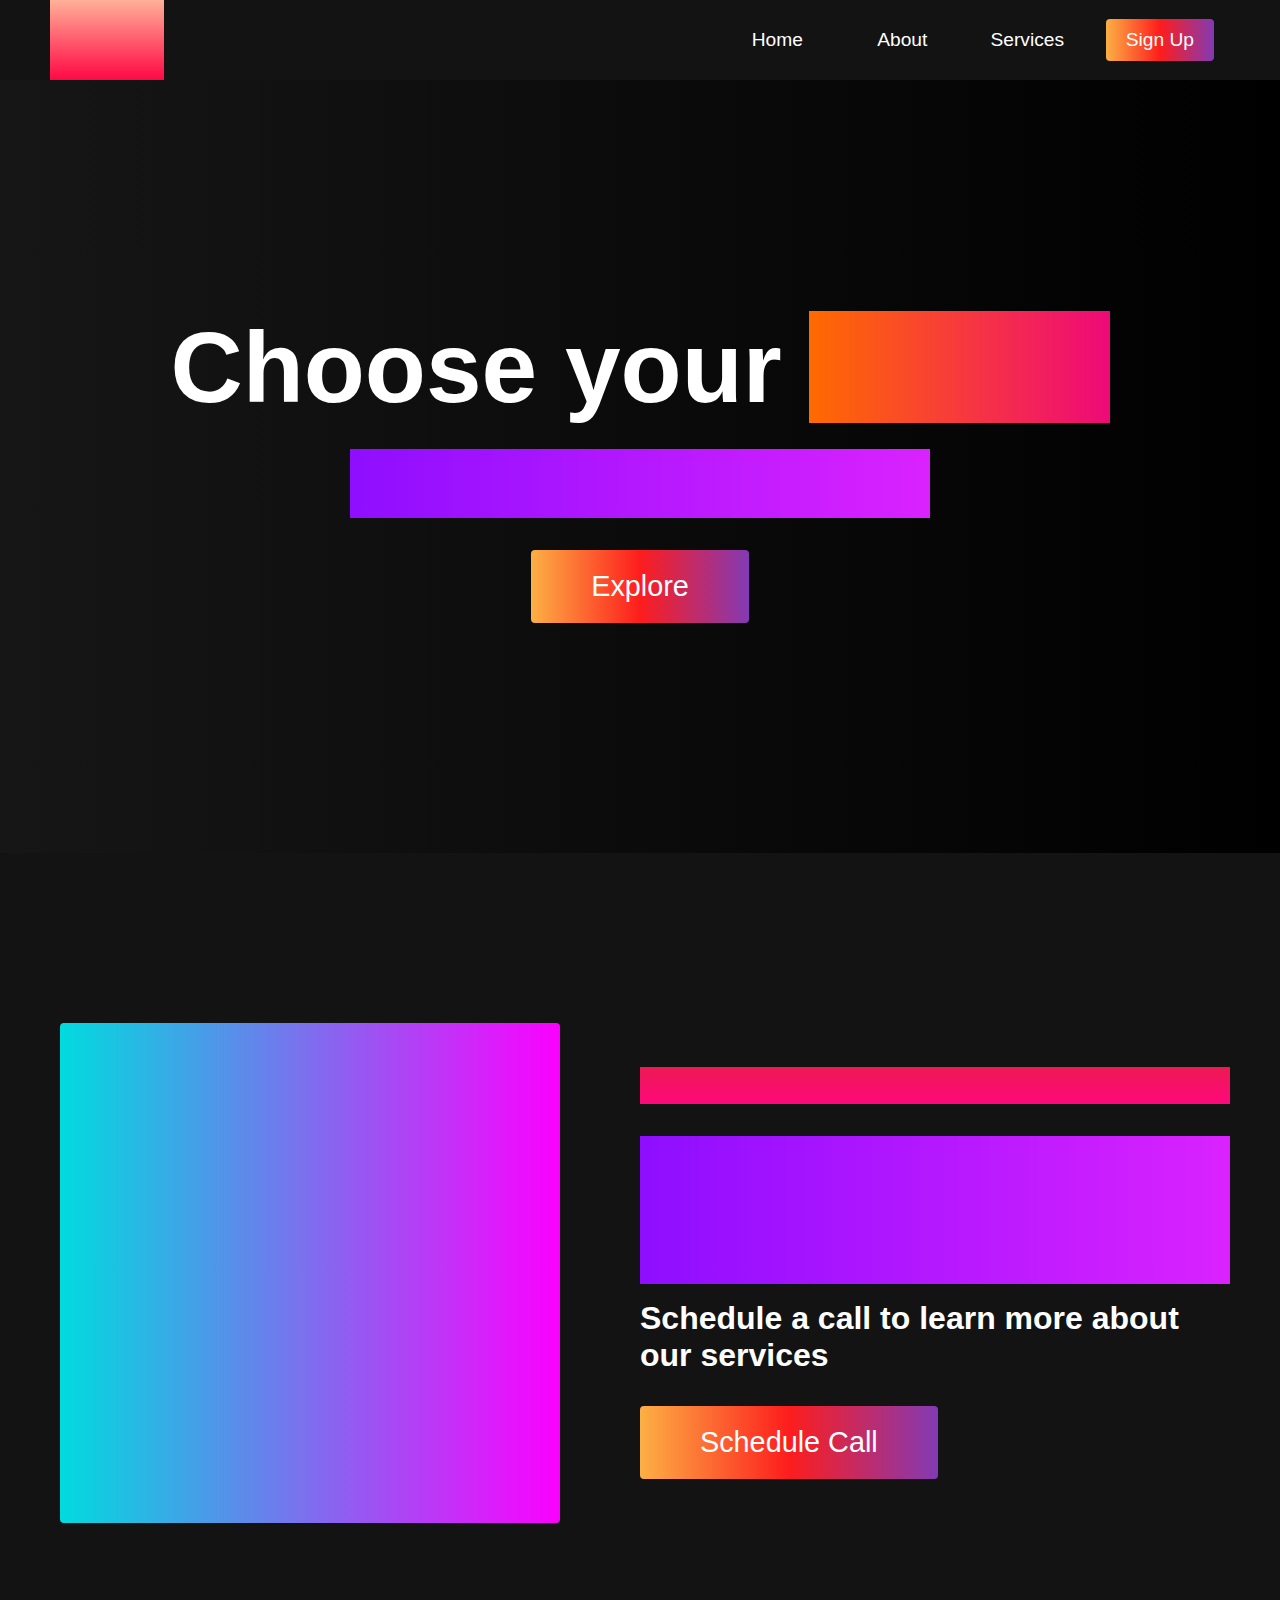
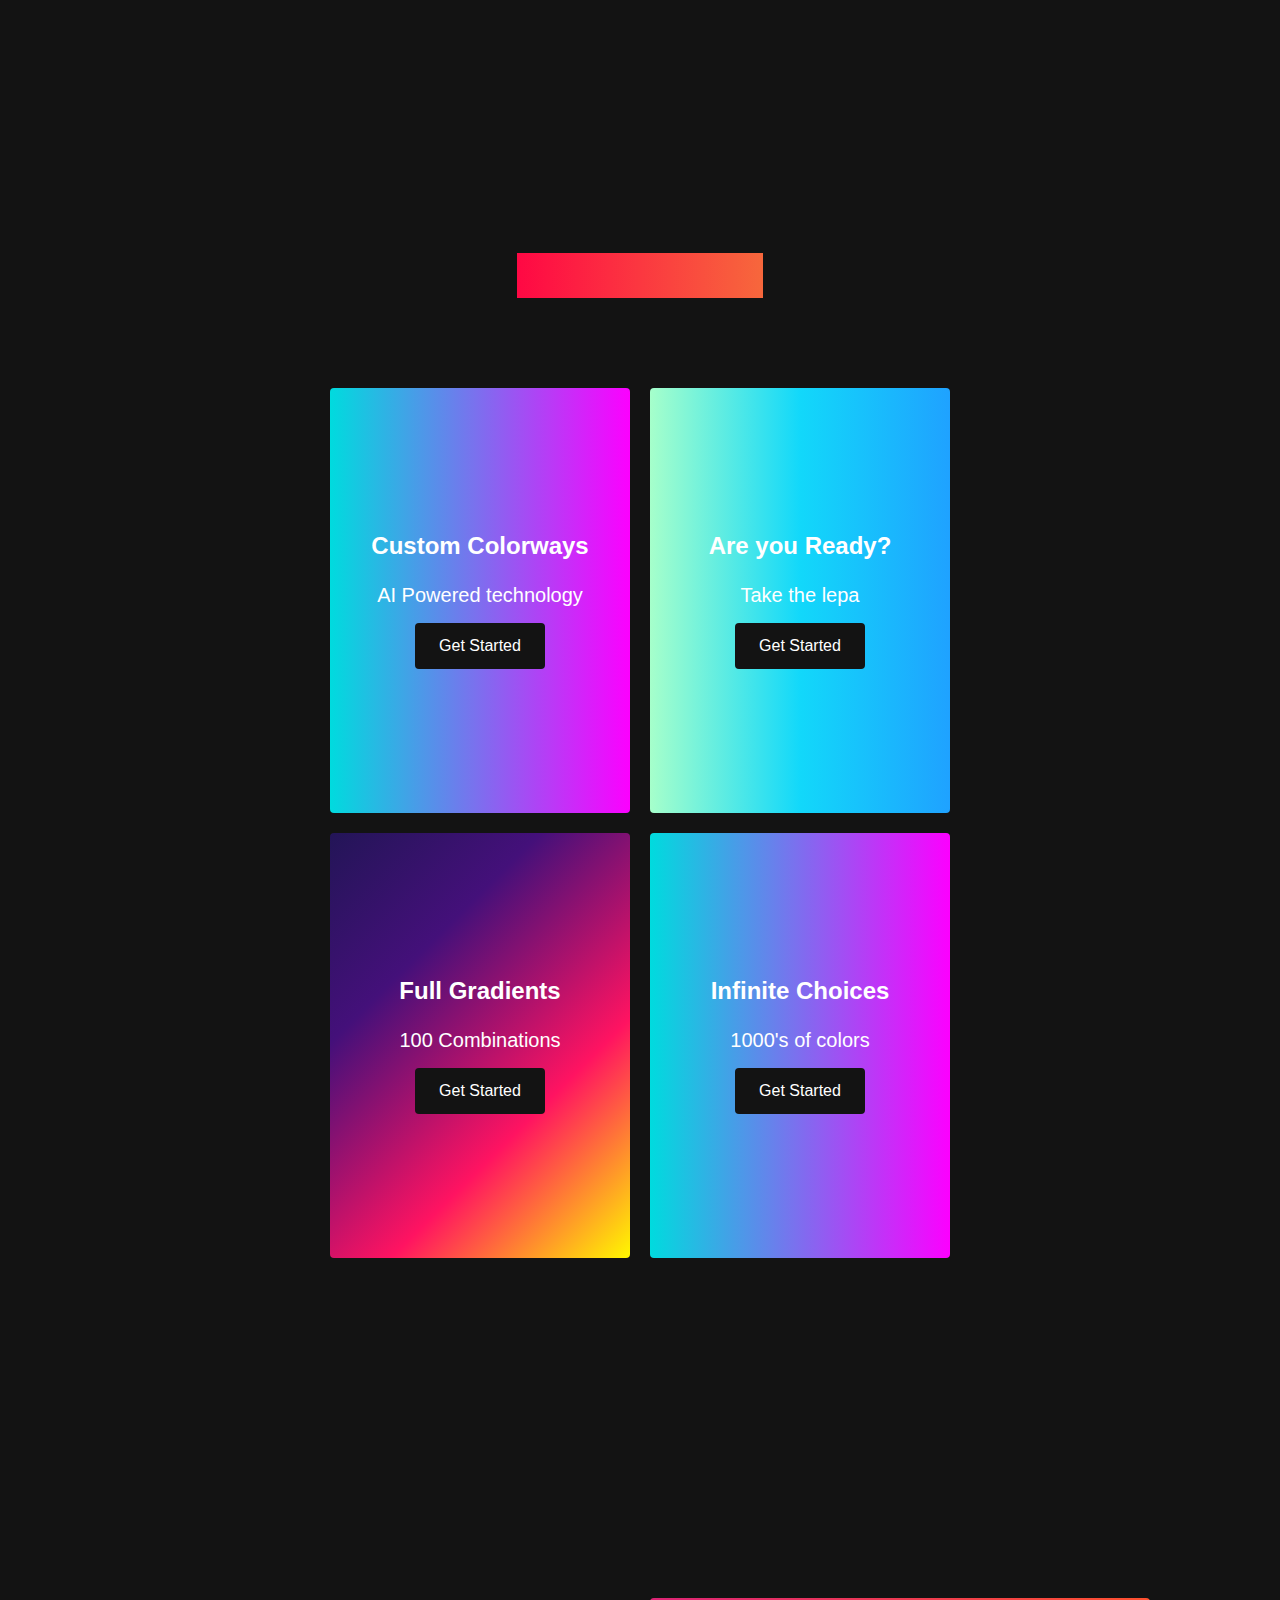
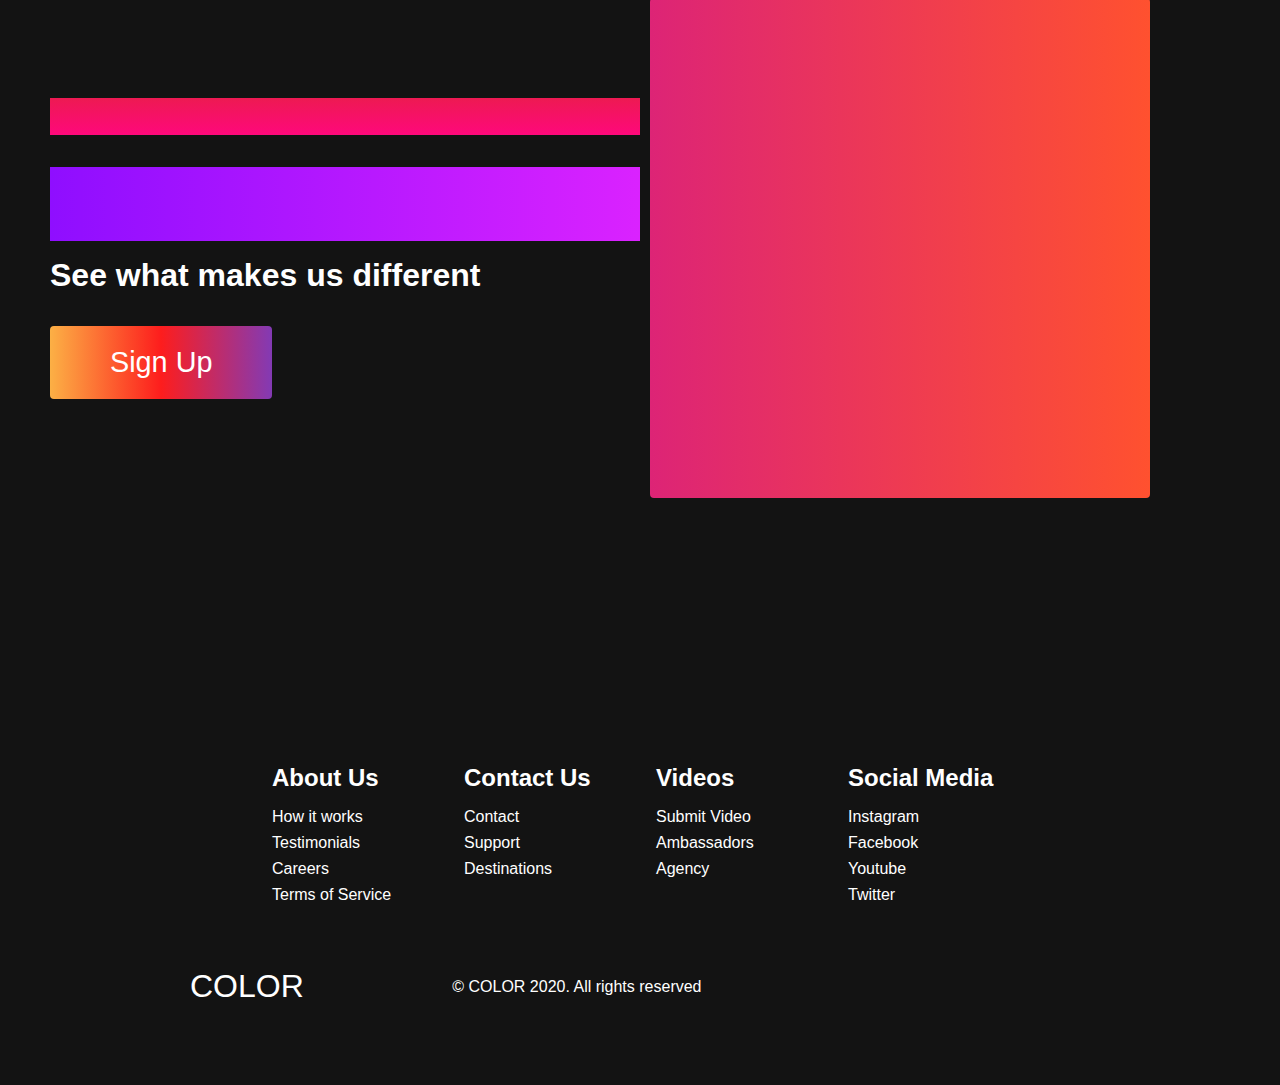
==== website/template/index.html @ e83882b0 "merged templates folder" ====
<!DOCTYPE html>
<html lang="en">
  <head>
    <meta charset="UTF-8" />
    <meta name="viewport" content="width=device-width, initial-scale=1.0" />
    <title>Scroll Website</title>
    <link rel="stylesheet" href="styles.css" />
    <link
      rel="stylesheet"
      href="https://use.fontawesome.com/releases/v5.14.0/css/all.css"
      integrity="sha384-HzLeBuhoNPvSl5KYnjx0BT+WB0QEEqLprO+NBkkk5gbc67FTaL7XIGa2w1L0Xbgc"
      crossorigin="anonymous"
    />
  </head>
  <body>
    <!-- Navbar Section -->
    <nav class="navbar">
      <div class="navbar__container">
        <a href="#home" id="navbar__logo">COLOR</a>
        <div class="navbar__toggle" id="mobile-menu">
          <span class="bar"></span> <span class="bar"></span>
          <span class="bar"></span>
        </div>
        <ul class="navbar__menu">
          <li class="navbar__item">
            <a href="#home" class="navbar__links" id="home-page">Home</a>
          </li>
          <li class="navbar__item">
            <a href="#about" class="navbar__links" id="about-page">About</a>
          </li>
          <li class="navbar__item">
            <a href="#services" class="navbar__links" id="services-page"
              >Services</a
            >
          </li>
          <li class="navbar__btn">
            <a href="#sign-up" class="button" id="signup">Sign Up</a>
          </li>
        </ul>
      </div>
    </nav>

    <!-- Hero Section -->
    <div class="hero" id="home">
      <div class="hero__container">
        <h1 class="hero__heading">Choose your <span>colors</span></h1>
        <p class="hero__description">Unlimited Possibilities</p>
        <button class="main__btn"><a href="#">Explore</a></button>
      </div>
    </div>

    <!-- About Section -->
    <div class="main" id="about">
      <div class="main__container">
        <div class="main__img--container">
          <div class="main__img--card"><i class="fas fa-layer-group"></i></div>
        </div>
        <div class="main__content">
          <h1>What do we do?</h1>
          <h2>We help businesses scale</h2>
          <p>Schedule a call to learn more about our services</p>
          <button class="main__btn"><a href="#">Schedule Call</a></button>
        </div>
      </div>
    </div>

    <!-- Services Section -->
    <div class="services" id="services">
      <h1>Our Services</h1>
      <div class="services__wrapper">
        <div class="services__card">
          <h2>Custom Colorways</h2>
          <p>AI Powered technology</p>
          <div class="services__btn"><button>Get Started</button></div>
        </div>
        <div class="services__card">
          <h2>Are you Ready?</h2>
          <p>Take the lepa</p>
          <div class="services__btn"><button>Get Started</button></div>
        </div>
        <div class="services__card">
          <h2>Full Gradients</h2>
          <p>100 Combinations</p>
          <div class="services__btn"><button>Get Started</button></div>
        </div>
        <div class="services__card">
          <h2>Infinite Choices</h2>
          <p>1000's of colors</p>
          <div class="services__btn"><button>Get Started</button></div>
        </div>
      </div>
    </div>

    <!-- Features Section -->
    <div class="main" id="sign-up">
      <div class="main__container">
        <div class="main__content">
          <h1>Join Our Team</h1>
          <h2>Sign Up Today</h2>
          <p>See what makes us different</p>
          <button class="main__btn"><a href="#">Sign Up</a></button>
        </div>
        <div class="main__img--container">
          <div class="main__img--card" id="card-2">
            <i class="fas fa-users"></i>
          </div>
        </div>
      </div>
    </div>

    <!-- Footer Section -->
    <div class="footer__container">
      <div class="footer__links">
        <div class="footer__link--wrapper">
          <div class="footer__link--items">
            <h2>About Us</h2>
            <a href="/sign__up">How it works</a> <a href="/">Testimonials</a>
            <a href="/">Careers</a> <a href="/">Terms of Service</a>
          </div>
          <div class="footer__link--items">
            <h2>Contact Us</h2>
            <a href="/">Contact</a> <a href="/">Support</a>
            <a href="/">Destinations</a>
          </div>
        </div>
        <div class="footer__link--wrapper">
          <div class="footer__link--items">
            <h2>Videos</h2>
            <a href="/">Submit Video</a> <a href="/">Ambassadors</a>
            <a href="/">Agency</a>
          </div>
          <div class="footer__link--items">
            <h2>Social Media</h2>
            <a href="/">Instagram</a> <a href="/">Facebook</a>
            <a href="/">Youtube</a> <a href="/">Twitter</a>
          </div>
        </div>
      </div>
      <section class="social__media">
        <div class="social__media--wrap">
          <div class="footer__logo">
            <a href="/" id="footer__logo">COLOR</a>
          </div>
          <p class="website__rights">© COLOR 2020. All rights reserved</p>
          <div class="social__icons">
            <a href="/" class="social__icon--link" target="_blank"
              ><i class="fab fa-facebook"></i
            ></a>
            <a href="/" class="social__icon--link"
              ><i class="fab fa-instagram"></i
            ></a>
            <a href="/" class="social__icon--link"
              ><i class="fab fa-youtube"></i
            ></a>
            <a href="/" class="social__icon--link"
              ><i class="fab fa-linkedin"></i
            ></a>
            <a href="/" class="social__icon--link"
              ><i class="fab fa-twitter"></i
            ></a>
          </div>
        </div>
      </section>
    </div>

    <script src="app.js"></script>
  </body>
</html>
---- website/template/styles.css ----
* {
    box-sizing: border-box;
    margin: 0;
    padding: 0;
    font-family: 'Kumbh Sans', sans-serif;
    scroll-behavior: smooth;
  }
  
  .navbar {
    background: #131313;
    height: 80px;
    display: flex;
    justify-content: center;
    align-items: center;
    font-size: 1.2rem;
    position: sticky;
    top: 0;
    z-index: 999;
  }
  
  .navbar__container {
    display: flex;
    justify-content: space-between;
    height: 80px;
    z-index: 1;
    width: 100%;
    max-width: 1300px;
    margin: 0 auto;
    padding: 0 50px;
  }
  
  #navbar__logo {
    background-color: #ff8177;
    background-image: linear-gradient(to top, #ff0844 0%, #ffb199 100%);
    background-size: 100%;
    /* -webkit-background-clip: text;
    -moz-background-clip: text; */
    -webkit-text-fill-color: transparent;
    -moz-text-fill-color: transparent;
    display: flex;
    align-items: center;
    cursor: pointer;
    text-decoration: none;
    font-size: 2rem;
  }
  
  .navbar__menu {
    display: flex;
    align-items: center;
    list-style: none;
  }
  
  .navbar__item {
    height: 80px;
  }
  
  .navbar__links {
    color: #fff;
    display: flex;
    align-items: center;
    justify-content: center;
    width: 125px;
    text-decoration: none;
    height: 100%;
    transition: all 0.3s ease;
  }
  
  .navbar__btn {
    display: flex;
    justify-content: center;
    align-items: center;
    padding: 0 1rem;
    width: 100%;
  }
  
  .button {
    display: flex;
    justify-content: center;
    align-items: center;
    text-decoration: none;
    padding: 10px 20px;
    height: 100%;
    width: 100%;
    border: none;
    outline: none;
    border-radius: 4px;
    background: #833ab4;
    background: -webkit-linear-gradient(to right, #fcb045, #fd1d1d, #833ab4);
    background: linear-gradient(to right, #fcb045, #fd1d1d, #833ab4);
    color: #fff;
    transition: all 0.3s ease;
  }
  
  .navbar__links:hover {
    color: #9518fc;
    transition: all 0.3s ease;
  }
  
  @media screen and (max-width: 960px) {
    .navbar__container {
      display: flex;
      justify-content: space-between;
      height: 80px;
      z-index: 1;
      width: 100%;
      max-width: 1300px;
      padding: 0;
    }
  
    .navbar__menu {
      display: grid;
      grid-template-columns: auto;
      margin: 0;
      width: 100%;
      position: absolute;
      top: -1000px;
      opacity: 1;
      transition: all 0.5s ease;
      z-index: -1;
    }
  
    .navbar__menu.active {
      background: #131313;
      top: 100%;
      opacity: 1;
      transition: all 0.5s ease;
      z-index: 99;
      height: 60vh;
      font-size: 1.6rem;
    }
  
    #navbar__logo {
      padding-left: 25px;
    }
  
    .navbar__toggle .bar {
      width: 25px;
      height: 3px;
      margin: 5px auto;
      transition: all 0.3s ease-in-out;
      background: #fff;
    }
  
    .navbar__item {
      width: 100%;
    }
  
    .navbar__links {
      text-align: center;
      padding: 2rem;
      width: 100%;
      display: table;
    }
  
    .navbar__btn {
      padding-bottom: 2rem;
    }
  
    .button {
      display: flex;
      justify-content: center;
      align-items: center;
      width: 80%;
      height: 80px;
      margin: 0;
    }
  
    #mobile-menu {
      position: absolute;
      top: 20%;
      right: 5%;
      transform: translate(5%, 20%);
    }
  
    .navbar__toggle .bar {
      display: block;
      cursor: pointer;
    }
  
    #mobile-menu.is-active .bar:nth-child(2) {
      opacity: 0;
    }
  
    #mobile-menu.is-active .bar:nth-child(1) {
      transform: translateY(8px) rotate(45deg);
    }
  
    #mobile-menu.is-active .bar:nth-child(3) {
      transform: translateY(-8px) rotate(-45deg);
    }
  }
  
  /* Hero Section */
  .hero {
    background: #000000;
    background: linear-gradient(to right, #161616, #000000);
    padding: 200px 0;
  }
  
  .hero__container {
    display: flex;
    flex-direction: column;
    justify-content: center;
    align-items: center;
    max-width: 1200px;
    margin: 0 auto;
    height: 90%;
    text-align: center;
    padding: 30px;
  }
  
  .hero__heading {
    font-size: 100px;
    margin-bottom: 24px;
    color: #fff;
  }
  
  .hero__heading span {
    background: #ee0979; /* fallback for old browsers */
    background: -webkit-linear-gradient(
      to right,
      #ff6a00,
      #ee0979
    ); /* Chrome 10-25, Safari 5.1-6 */
    background: linear-gradient(
      to right,
      #ff6a00,
      #ee0979
    ); /* W3C, IE 10+/ Edge, Firefox 16+, Chrome 26+, Opera 12+, Safari 7+ */
    background-size: 100%;
    /* -webkit-background-clip: text;
    -moz-background-clip: text; */
    -webkit-text-fill-color: transparent;
    -mo-text-fill-color: transparent;
  }
  
  .hero__description {
    font-size: 60px;
    background: #da22ff; /* fallback for old browsers */
    background: -webkit-linear-gradient(
      to right,
      #9114ff,
      #da22ff
    ); /* Chrome 10-25, Safari 5.1-6 */
    background: linear-gradient(
      to right,
      #8f0eff,
      #da22ff
    ); /* W3C, IE 10+/ Edge, Firefox 16+, Chrome 26+, Opera 12+, Safari 7+ */
    background-size: 100%;
    /* -webkit-background-clip: text;
    -moz-background-clip: text; */
    -webkit-text-fill-color: transparent;
    -moz-text-fill-color: transparent;
  }
  
  .highlight {
    border-bottom: 4px solid rgb(132, 0, 255);
  }
  
  @media screen and (max-width: 768px) {
    .hero__heading {
      font-size: 60px;
    }
  
    .hero__description {
      font-size: 40px;
    }
  }
  
  /* About Section */
  .main {
    background-color: #131313;
    padding: 10rem 0;
  }
  
  .main__container {
    display: grid;
    grid-template-columns: 1fr 1fr;
    align-items: center;
    justify-content: center;
    margin: 0 auto;
    height: 90%;
    z-index: 1;
    width: 100%;
    max-width: 1300px;
    padding: 0 50px;
  }
  
  .main__content {
    color: #fff;
    width: 100%;
  }
  
  .main__content h1 {
    font-size: 2rem;
    background-color: #fe3b6f;
    background-image: linear-gradient(to top, #ff087b 0%, #ed1a52 100%);
    background-size: 100%;
    /* -webkit-background-clip: text;
    -moz-background-clip: text; */
    -webkit-text-fill-color: transparent;
    -moz-text-fill-color: transparent;
    text-transform: uppercase;
    margin-bottom: 32px;
  }
  
  .main__content h2 {
    font-size: 4rem;
    background: #ff8177; /* fallback for old browsers */
    background: -webkit-linear-gradient(
      to right,
      #9114ff,
      #da22ff
    ); /* Chrome 10-25, Safari 5.1-6 */
    background: linear-gradient(
      to right,
      #8f0eff,
      #da22ff
    ); /* W3C, IE 10+/ Edge, Firefox 16+, Chrome 26+, Opera 12+, Safari 7+ */
    background-size: 100%;
    /* -webkit-background-clip: text;
    -moz-background-clip: text; */
    -webkit-text-fill-color: transparent;
    -moz-text-fill-color: transparent;
  }
  
  .main__content p {
    margin-top: 1rem;
    font-size: 2rem;
    font-weight: 700;
  }
  
  .main__btn {
    font-size: 1.8rem;
    background: #833ab4;
    background: -webkit-linear-gradient(to right, #fcb045, #fd1d1d, #833ab4);
    background: linear-gradient(to right, #fcb045, #fd1d1d, #833ab4);
    padding: 20px 60px;
    border: none;
    border-radius: 4px;
    margin-top: 2rem;
    cursor: pointer;
    position: relative;
    transition: all 0.35s;
    outline: none;
  }
  
  .main__btn a {
    position: relative;
    z-index: 2;
    color: #fff;
    text-decoration: none;
  }
  
  .main__btn:after {
    position: absolute;
    content: '';
    top: 0;
    left: 0;
    width: 0;
    height: 100%;
    background: #ff1ead;
    transition: all 0.35s;
    border-radius: 4px;
  }
  
  .main__btn:hover {
    color: #fff;
  }
  
  .main__btn:hover:after {
    width: 100%;
  }
  
  .main__img--container {
    text-align: center;
  }
  
  .main__img--card {
    margin: 10px;
    height: 500px;
    width: 500px;
    border-radius: 4px;
    display: flex;
    flex-direction: column;
    justify-content: center;
    color: #fff;
    background-image: linear-gradient(to right, #00dbde 0%, #fc00ff 100%);
  }
  
  .fa-layer-group,
  .fa-users {
    font-size: 14rem;
  }
  
  #card-2 {
    background: #ff512f;
    background: -webkit-linear-gradient(to right, #dd2476, #ff512f);
    background: linear-gradient(to right, #dd2476, #ff512f);
  }
  
  /* Mobile Responsive */
  @media screen and (max-width: 1100px) {
    .main__container {
      display: grid;
      grid-template-columns: 1fr;
      align-items: center;
      justify-content: center;
      width: 100%;
      margin: 0 auto;
      height: 90%;
    }
  
    .main__img--container {
      display: flex;
      justify-content: center;
    }
  
    .main__img--card {
      height: 425px;
      width: 425px;
    }
  
    .main__content {
      text-align: center;
      margin-bottom: 4rem;
    }
  
    .main__content h1 {
      font-size: 2.5rem;
      margin-top: 2rem;
    }
  
    .main__content h2 {
      font-size: 3rem;
    }
  
    .main__content p {
      margin-top: 1rem;
      font-size: 1.5rem;
    }
  }
  
  @media screen and (max-width: 480px) {
    .main__img--card {
      width: 250px;
      height: 250px;
    }
  
    .fa-users,
    .fa-layer-group {
      font-size: 4rem;
    }
  
    .main__content h1 {
      font-size: 2rem;
      margin-top: 3rem;
    }
    .main__content h2 {
      font-size: 2rem;
    }
  
    .main__content p {
      margin-top: 2rem;
    }
  
    .main__btn {
      padding: 12px 36px;
      margin: 2.5rem 0;
    }
  }
  
  /* Services Section */
  .services {
    background: #131313;
    display: flex;
    flex-direction: column;
    justify-content: center;
    align-items: center;
    height: 100%;
    padding: 10rem 0;
  }
  
  .services h1 {
    background-color: #ff8177;
    background-image: linear-gradient(to right, #ff0844 0%, #f7673c 100%);
    background-size: 100%;
    /* -webkit-background-clip: text;
    -moz-background-clip: text; */
    -webkit-text-fill-color: transparent;
    -moz-text-fill-color: transparent;
    margin-bottom: 5rem;
    font-size: 2.5rem;
  }
  
  .services__wrapper {
    display: grid;
    grid-template-columns: 1fr 1fr 1fr 1fr;
    grid-template-rows: 1fr;
  }
  
  .services__card {
    margin: 10px;
    height: 425px;
    width: 300px;
    border-radius: 4px;
    display: flex;
    flex-direction: column;
    justify-content: center;
    color: #fff;
    background-image: linear-gradient(to right, #00dbde 0%, #fc00ff 100%);
    transition: 0.3s ease-in;
  }
  
  .services__card:nth-child(2) {
    background: #1fa2ff; /* fallback for old browsers */
    background: -webkit-linear-gradient(
      to right,
      #a6ffcb,
      #12d8fa,
      #1fa2ff
    ); /* Chrome 10-25, Safari 5.1-6 */
    background: linear-gradient(
      to right,
      #a6ffcb,
      #12d8fa,
      #1fa2ff
    ); /* W3C, IE 10+/ Edge, Firefox 16+, Chrome 26+, Opera 12+, Safari 7+ */
  }
  
  .services__card:nth-child(3) {
    background-image: linear-gradient(
      -225deg,
      #231557 0%,
      #44107a 29%,
      #ff1361 67%,
      #fff800 100%
    );
  }
  
  .services__card h2 {
    text-align: center;
  }
  
  .services__card p {
    text-align: center;
    margin-top: 24px;
    font-size: 20px;
  }
  
  .services__btn {
    display: flex;
    justify-content: center;
    margin-top: 16px;
  }
  
  .services__card button {
    color: #fff;
    padding: 14px 24px;
    border: none;
    outline: none;
    border-radius: 4px;
    background: #131313;
    font-size: 1rem;
  }
  
  .services__card button:hover {
    cursor: pointer;
  }
  
  .services__card:hover {
    transform: scale(1.075);
    transition: 0.3s ease-in;
    cursor: pointer;
  }
  
  @media screen and (max-width: 1300px) {
    .services__wrapper {
      grid-template-columns: 1fr 1fr;
    }
  }
  
  @media screen and (max-width: 768px) {
    .services__wrapper {
      grid-template-columns: 1fr;
    }
  }
  
  /* Footer CSS */
  .footer__container {
    background-color: #131313;
    padding: 5rem 0;
    display: flex;
    flex-direction: column;
    justify-content: center;
    align-items: center;
  }
  
  #footer__logo {
    color: #fff;
    display: flex;
    align-items: center;
    cursor: pointer;
    text-decoration: none;
    font-size: 2rem;
  }
  
  .footer__links {
    width: 100%;
    max-width: 1000px;
    display: flex;
    justify-content: center;
  }
  
  .footer__link--wrapper {
    display: flex;
  }
  
  .footer__link--items {
    display: flex;
    flex-direction: column;
    align-items: flex-start;
    margin: 16px;
    text-align: left;
    width: 160px;
    box-sizing: border-box;
  }
  
  .footer__link--items h2 {
    margin-bottom: 16px;
    color: #fff;
  }
  
  .footer__link--items a {
    color: #fff;
    text-decoration: none;
    margin-bottom: 0.5rem;
    transition: 0.3 ease-out;
  }
  
  .footer__link--items a:hover {
    color: #e9e9e9;
    transition: 0.3 ease-out;
  }
  
  .social__icon--link {
    color: #fff;
    font-size: 24px;
  }
  
  .social__media {
    max-width: 1000px;
    width: 100%;
  }
  
  .social__media--wrap {
    display: flex;
    justify-content: space-between;
    align-items: center;
    width: 90%;
    max-width: 1000px;
    margin: 40px auto 0 auto;
  }
  
  .social__icons {
    display: flex;
    justify-content: space-between;
    align-items: center;
    width: 240px;
  }
  
  .website__rights {
    color: #fff;
  }
  
  @media screen and (max-width: 820px) {
    .footer__links {
      padding-top: 2rem;
    }
  
    #footer__logo {
      margin-bottom: 2rem;
    }
  
    .website__rights {
      margin-bottom: 2rem;
    }
  
    .footer__link--wrapper {
      flex-direction: column;
    }
  
    .social__media--wrap {
      flex-direction: column;
    }
  }
  
  @media screen and (max-width: 480px) {
    .footer__link--items {
      margin: 0;
      padding: 10px;
      width: 100%;
    }
  }
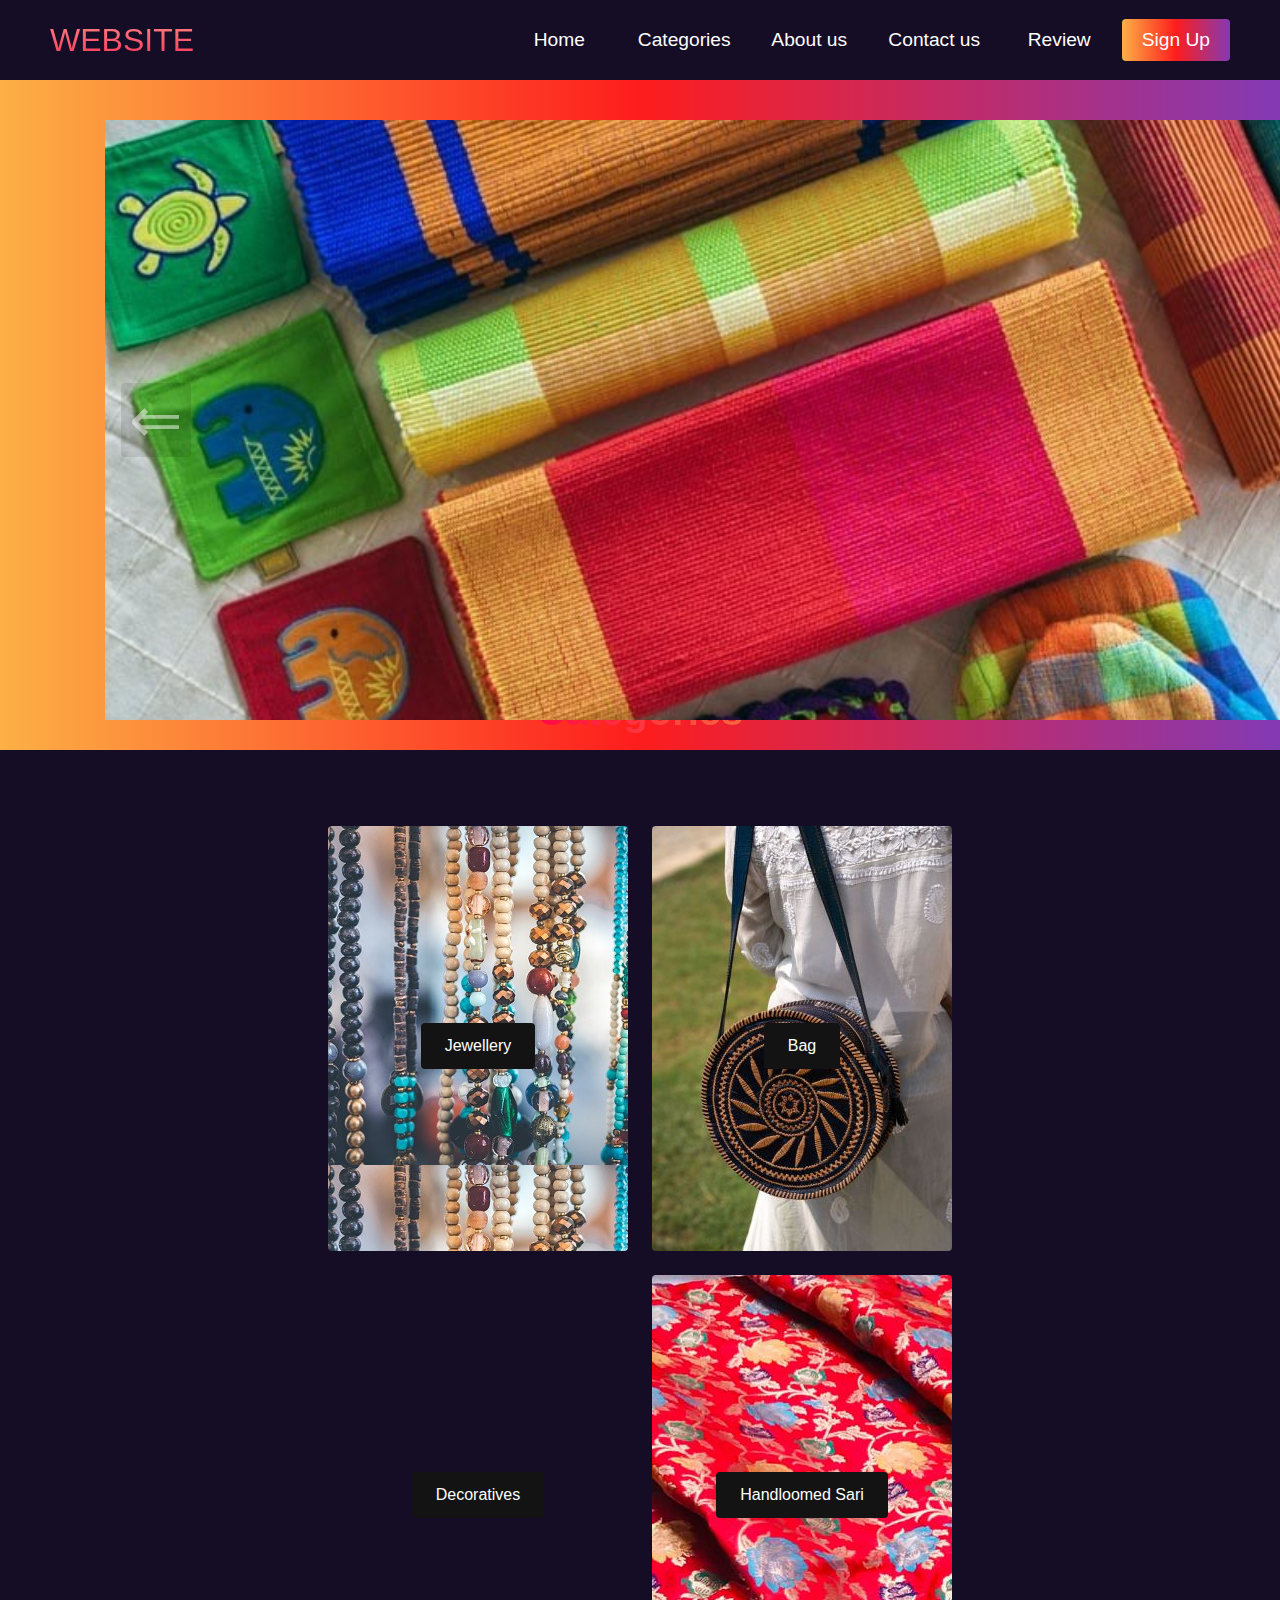
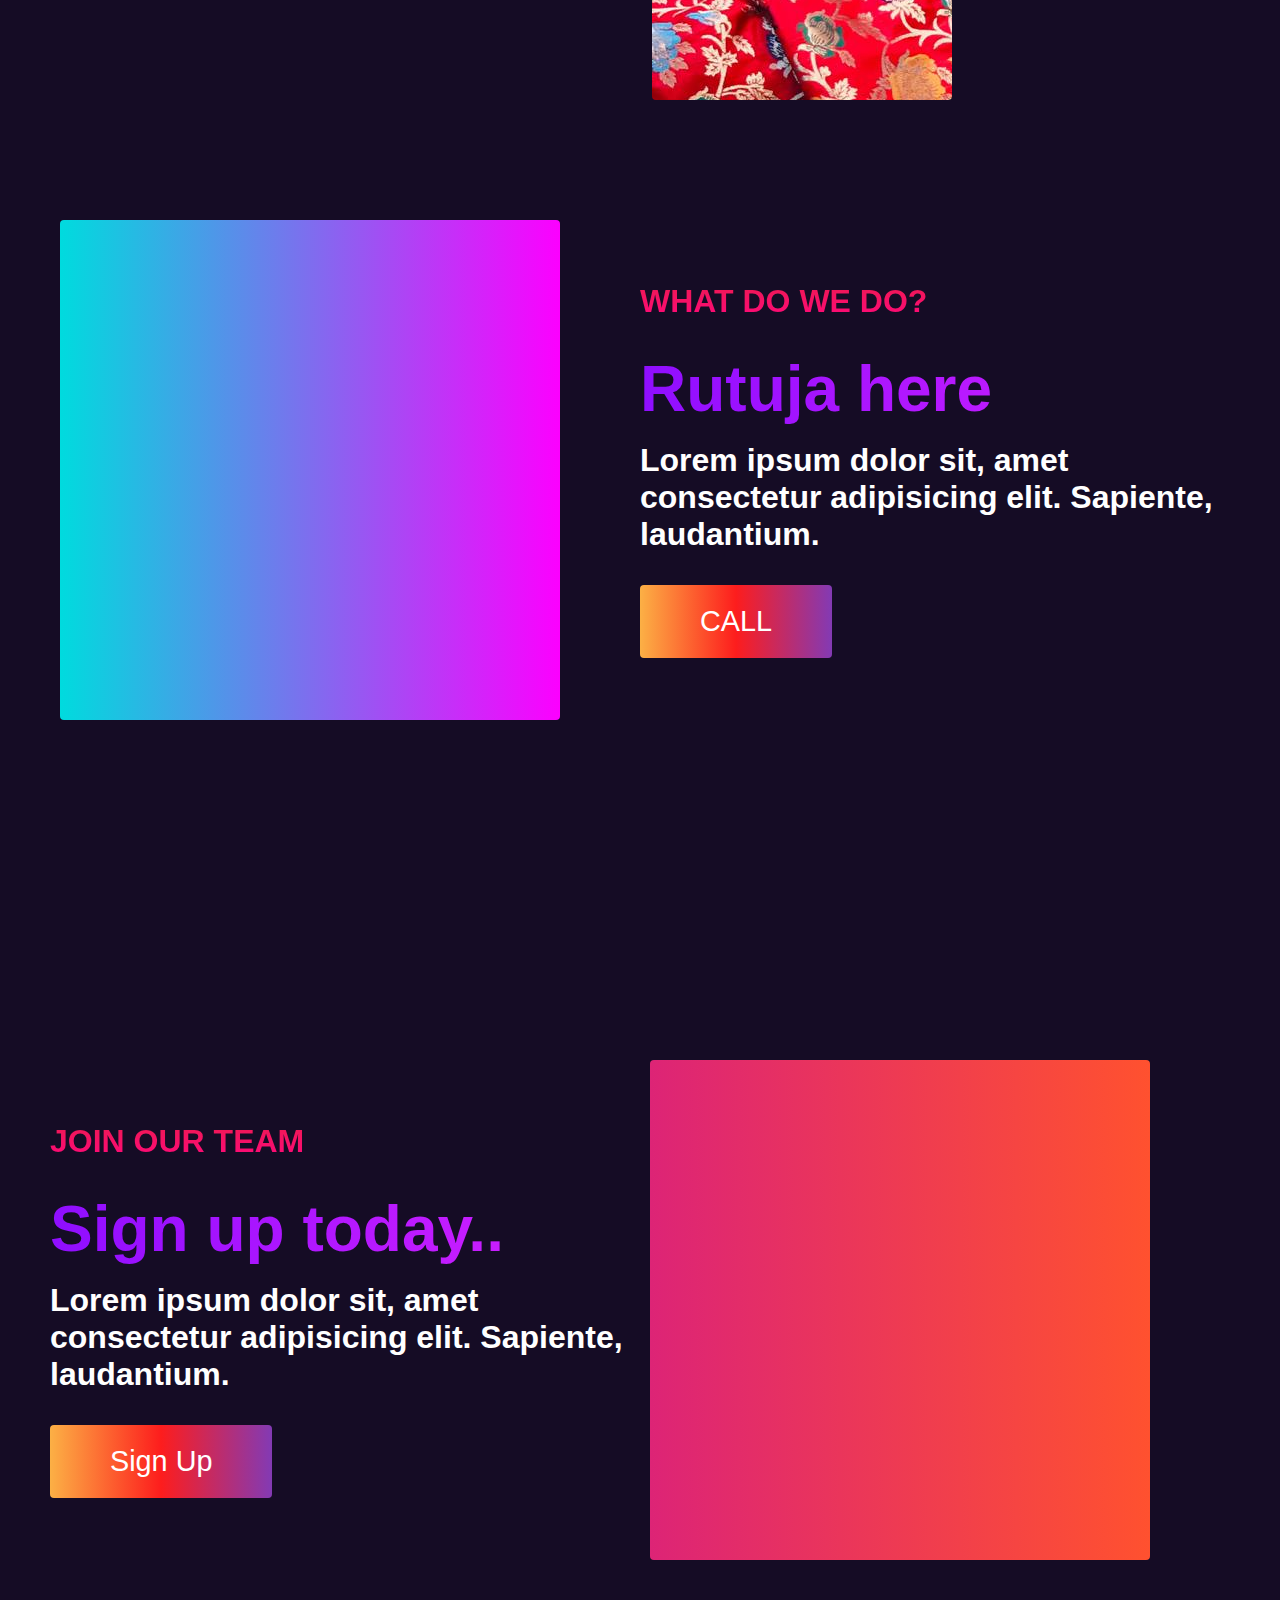
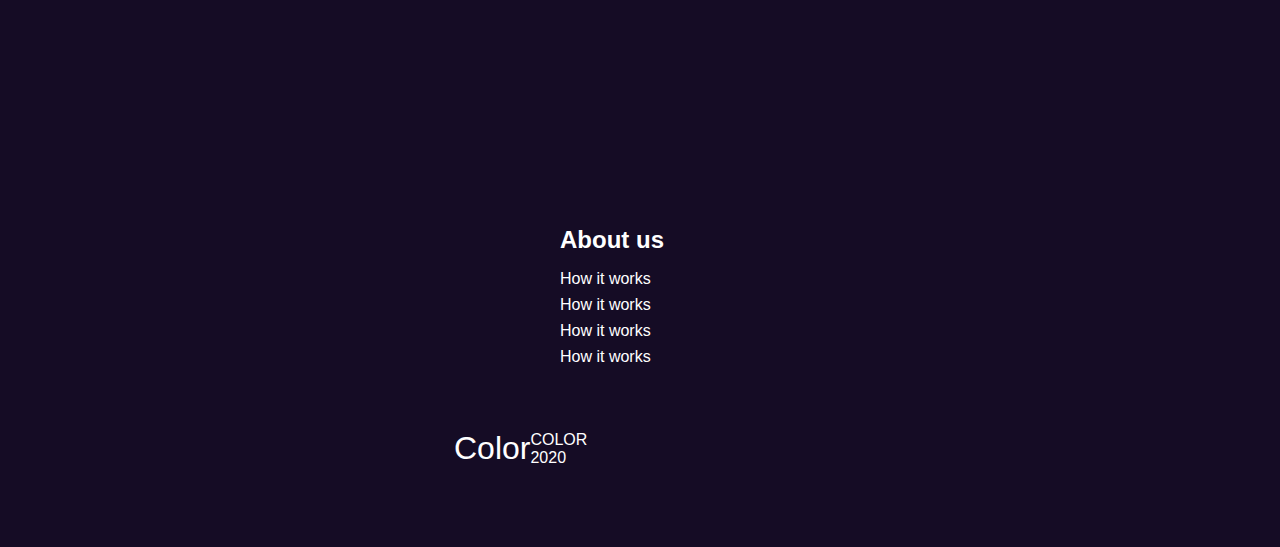
==== commit 5a1ee543: "background" ====
--- a/website/template/index.html
+++ b/website/template/index.html
@@ -1,168 +1,184 @@
 <!DOCTYPE html>
 <html lang="en">
-  <head>
-    <meta charset="UTF-8" />
-    <meta name="viewport" content="width=device-width, initial-scale=1.0" />
+<head>
+    <meta charset="UTF-8">
+    <meta http-equiv="X-UA-Compatible" content="IE=edge">
+    <meta name="viewport" content="width=device-width, initial-scale=1.0">
     <title>Scroll Website</title>
-    <link rel="stylesheet" href="styles.css" />
-    <link
-      rel="stylesheet"
-      href="https://use.fontawesome.com/releases/v5.14.0/css/all.css"
-      integrity="sha384-HzLeBuhoNPvSl5KYnjx0BT+WB0QEEqLprO+NBkkk5gbc67FTaL7XIGa2w1L0Xbgc"
-      crossorigin="anonymous"
-    />
-  </head>
-  <body>
-    <!-- Navbar Section -->
+    <script src="homeimgscript.js" defer></script>
+    <link rel="stylesheet" href="styles.css">
+    <link rel="stylesheet" href="homeimg.css">
+    <link rel="stylesheet" href="https://use.fontawesome.com/releases/v5.15.4/css/all.css" integrity="sha384-DyZ88mC6Up2uqS4h/KRgHuoeGwBcD4Ng9SiP4dIRy0EXTlnuz47vAwmeGwVChigm" crossorigin="anonymous">
+</head>
+<body>
+
+    <!--  Navtigation Section -->
+
     <nav class="navbar">
-      <div class="navbar__container">
-        <a href="#home" id="navbar__logo">COLOR</a>
-        <div class="navbar__toggle" id="mobile-menu">
-          <span class="bar"></span> <span class="bar"></span>
-          <span class="bar"></span>
+        <div class="navbar__container">
+            <a href="#home" id="navbar__logo">WEBSITE</a>
+            <div class="navbar__toggle" id="mobile-menu">
+                <span class="bar"></span>
+                <span class="bar"></span>
+                <span class="bar"></span>
+            </div>
+
+            <ul class="navbar__menu">
+                <li class="navbar__item">
+                    <a href="#home" class="navbar__links" id="home-page">Home</a>
+                </li>
+                <li class="navbar__item">
+                    <a href="#about" class="navbar__links" id="about-page">Categories</a>
+                </li>
+                <li class="navbar__item">
+                    <a href="#services" class="navbar__links" id="services-page">About us</a>
+                </li>
+                <li class="navbar__item">
+                    <a href="#services" class="navbar__links" id="services-page">Contact us</a>
+                </li>
+                <li class="navbar__item">
+                    <a href="#services" class="navbar__links" id="services-page">Review</a>
+                </li>
+                <li class="navbar__btn">
+                    <a href="#sign-up" class="button" id="sign-up">Sign Up</a>
+                </li>
+                
+
+            </ul>
         </div>
-        <ul class="navbar__menu">
-          <li class="navbar__item">
-            <a href="#home" class="navbar__links" id="home-page">Home</a>
-          </li>
-          <li class="navbar__item">
-            <a href="#about" class="navbar__links" id="about-page">About</a>
-          </li>
-          <li class="navbar__item">
-            <a href="#services" class="navbar__links" id="services-page"
-              >Services</a
-            >
-          </li>
-          <li class="navbar__btn">
-            <a href="#sign-up" class="button" id="signup">Sign Up</a>
-          </li>
-        </ul>
-      </div>
     </nav>
 
     <!-- Hero Section -->
-    <div class="hero" id="home">
-      <div class="hero__container">
-        <h1 class="hero__heading">Choose your <span>colors</span></h1>
-        <p class="hero__description">Unlimited Possibilities</p>
-        <button class="main__btn"><a href="#">Explore</a></button>
-      </div>
+    <!-- <div class="hero" id="home">
+        <div class="hero__container">
+            <h1 class="hero__heading">Choose your <span>colors</span></h1>
+            <p class="hero__description">Unlimited Possiblities</p>
+            <button class="main__btn"><a href="#">Explore</a></button>
+        </div>
+    </div> -->
+
+    <section aria-label="Newest Photos">
+        <div class="carousel" data-carousel>
+          <button class="carousel-button prev" data-carousel-button="prev">&#8656;</button>
+          <button class="carousel-button next" data-carousel-button="next">&#8658;</button>
+          <ul data-slides>
+            <li class="slide" data-active>
+              <img src="h1.jpeg" alt="Nature Image #1">
+            </li>
+            <li class="slide">
+              <img src="h2.jpeg" alt="Nature Image #2">
+            </li>
+            <li class="slide">
+              <img src="h3.jpeg" alt="Nature Image #3">
+            </li>
+            <li class="slide">
+                <img src="h4.jpeg" alt="Nature Image #3">
+            </li>
+            <li class="slide">
+                <img src="h5.jpeg" alt="Nature Image #3">
+            </li>
+            <li class="slide">
+                <img src="h6.jpeg" alt="Nature Image #3">
+            </li>
+          </ul>
+        </div>
+      </section>
+    
+
+      <!-- Services Section -->
+    <div class="services" id="services">
+        <h1>Categories</h1>
+        <div class="services__wrapper">
+            <div class="services__card">
+                
+                <div class="services__btn"><button>Jewellery</button></div>
+            </div>
+
+            <div class="services__card">
+                
+                <div class="services__btn"><button>Bag</button></div>
+            </div>
+
+            <div class="services__card">
+                 
+                <div class="services__btn"><button>Decoratives</button></div>
+            </div>
+
+            <div class="services__card">
+                
+                <div class="services__btn"><button>Handloomed Sari</button></div>
+            </div>         
+        </div>      
     </div>
 
-    <!-- About Section -->
+    <!-- About section -->
     <div class="main" id="about">
-      <div class="main__container">
-        <div class="main__img--container">
-          <div class="main__img--card"><i class="fas fa-layer-group"></i></div>
+        <div class="main__container">
+            <div class="main__img--container">
+                <div class="main__img--card"><i class="fas fa-layer-group"></i></div>
+            </div>
+            <div class="main__content">
+                <h1>WHat do we do?</h1>
+                <h2>Rutuja here</h2>
+                <p>Lorem ipsum dolor sit, amet consectetur adipisicing elit. Sapiente, laudantium.</p>
+                <button class="main__btn"><a href="#">CALL</a></button>
+            </div>
         </div>
-        <div class="main__content">
-          <h1>What do we do?</h1>
-          <h2>We help businesses scale</h2>
-          <p>Schedule a call to learn more about our services</p>
-          <button class="main__btn"><a href="#">Schedule Call</a></button>
-        </div>
-      </div>
     </div>
 
-    <!-- Services Section -->
-    <div class="services" id="services">
-      <h1>Our Services</h1>
-      <div class="services__wrapper">
-        <div class="services__card">
-          <h2>Custom Colorways</h2>
-          <p>AI Powered technology</p>
-          <div class="services__btn"><button>Get Started</button></div>
-        </div>
-        <div class="services__card">
-          <h2>Are you Ready?</h2>
-          <p>Take the lepa</p>
-          <div class="services__btn"><button>Get Started</button></div>
-        </div>
-        <div class="services__card">
-          <h2>Full Gradients</h2>
-          <p>100 Combinations</p>
-          <div class="services__btn"><button>Get Started</button></div>
-        </div>
-        <div class="services__card">
-          <h2>Infinite Choices</h2>
-          <p>1000's of colors</p>
-          <div class="services__btn"><button>Get Started</button></div>
-        </div>
-      </div>
-    </div>
 
-    <!-- Features Section -->
+    
+
+
+    <!-- Sign up -->
+
     <div class="main" id="sign-up">
-      <div class="main__container">
+    <div class="main__container">
         <div class="main__content">
-          <h1>Join Our Team</h1>
-          <h2>Sign Up Today</h2>
-          <p>See what makes us different</p>
-          <button class="main__btn"><a href="#">Sign Up</a></button>
+            <h1>Join our team</h1>
+            <h2>Sign up today..</h2>
+            <p>Lorem ipsum dolor sit, amet consectetur adipisicing elit. Sapiente, laudantium.</p>
+            <button class="main__btn"><a href="#">Sign Up</a></button>
         </div>
         <div class="main__img--container">
-          <div class="main__img--card" id="card-2">
-            <i class="fas fa-users"></i>
-          </div>
+            <div class="main__img--card" id="card-2"><i class="fas fa-users"></i></div>
         </div>
-      </div>
+        
+    </div>
     </div>
 
     <!-- Footer Section -->
     <div class="footer__container">
-      <div class="footer__links">
-        <div class="footer__link--wrapper">
-          <div class="footer__link--items">
-            <h2>About Us</h2>
-            <a href="/sign__up">How it works</a> <a href="/">Testimonials</a>
-            <a href="/">Careers</a> <a href="/">Terms of Service</a>
-          </div>
-          <div class="footer__link--items">
-            <h2>Contact Us</h2>
-            <a href="/">Contact</a> <a href="/">Support</a>
-            <a href="/">Destinations</a>
-          </div>
+        <div class="footer__links">
+            <div class="footer__link--wrapper">
+                <div class="footer__link--items">
+                    <h2>About us</h2>
+                    <a href="/sign-up">How it works</a>
+                    <a href="/sign-up">How it works</a>
+                    <a href="/sign-up">How it works</a>
+                    <a href="/sign-up">How it works</a>
+                </div>
+            </div>
         </div>
-        <div class="footer__link--wrapper">
-          <div class="footer__link--items">
-            <h2>Videos</h2>
-            <a href="/">Submit Video</a> <a href="/">Ambassadors</a>
-            <a href="/">Agency</a>
-          </div>
-          <div class="footer__link--items">
-            <h2>Social Media</h2>
-            <a href="/">Instagram</a> <a href="/">Facebook</a>
-            <a href="/">Youtube</a> <a href="/">Twitter</a>
-          </div>
-        </div>
-      </div>
-      <section class="social__media">
-        <div class="social__media--wrap">
-          <div class="footer__logo">
-            <a href="/" id="footer__logo">COLOR</a>
-          </div>
-          <p class="website__rights">© COLOR 2020. All rights reserved</p>
-          <div class="social__icons">
-            <a href="/" class="social__icon--link" target="_blank"
-              ><i class="fab fa-facebook"></i
-            ></a>
-            <a href="/" class="social__icon--link"
-              ><i class="fab fa-instagram"></i
-            ></a>
-            <a href="/" class="social__icon--link"
-              ><i class="fab fa-youtube"></i
-            ></a>
-            <a href="/" class="social__icon--link"
-              ><i class="fab fa-linkedin"></i
-            ></a>
-            <a href="/" class="social__icon--link"
-              ><i class="fab fa-twitter"></i
-            ></a>
-          </div>
-        </div>
-      </section>
+
+        <section class="social media">
+            <div class="social__media--wrap">
+                <div class="footer__logo">
+                    <a href ="/" id="footer__logo">Color</a>
+                </div>
+                <p class="website__rights">COLOR 2020</p>
+                <div class="social__icons">
+                    <a href="/" class="social__icon--links" ><i class="fab fa-facebook"></i></a>
+                    <a href="/" class="social__icon--links"><i class="fab fa-instagram"></i></a>
+                    <a href="/" class="social__icon--links"><i class="fab fa-twitter"></i></a>
+                    <a href="/" class="social__icon--links"><i class="fab fa-linkedin"></i></a>
+                </div>
+            </div>
+        </section>
     </div>
 
+
+    
     <script src="app.js"></script>
-  </body>
-</html>+</body>
+</html> --- a/website/template/styles.css
+++ b/website/template/styles.css
@@ -1,13 +1,13 @@
-* {
+*{
     box-sizing: border-box;
     margin: 0;
     padding: 0;
     font-family: 'Kumbh Sans', sans-serif;
     scroll-behavior: smooth;
-  }
-  
-  .navbar {
-    background: #131313;
+}
+
+.navbar{
+    background: #150c25;
     height: 80px;
     display: flex;
     justify-content: center;
@@ -16,45 +16,46 @@
     position: sticky;
     top: 0;
     z-index: 999;
-  }
-  
-  .navbar__container {
+}
+
+.navbar__container{
     display: flex;
     justify-content: space-between;
     height: 80px;
     z-index: 1;
     width: 100%;
     max-width: 1300px;
-    margin: 0 auto;
-    padding: 0 50px;
-  }
-  
-  #navbar__logo {
+    margin:0 auto;
+    padding: 0 50px; 
+}
+
+#navbar__logo{
     background-color: #ff8177;
     background-image: linear-gradient(to top, #ff0844 0%, #ffb199 100%);
     background-size: 100%;
-    /* -webkit-background-clip: text;
-    -moz-background-clip: text; */
+    -webkit-background-clip: text;
+    -moz-background-clip: text;
     -webkit-text-fill-color: transparent;
-    -moz-text-fill-color: transparent;
+    -moz-text-fill-color:transparent;
     display: flex;
     align-items: center;
     cursor: pointer;
     text-decoration: none;
     font-size: 2rem;
-  }
-  
-  .navbar__menu {
-    display: flex;
-    align-items: center;
-    list-style: none;
-  }
-  
-  .navbar__item {
+}
+
+.navbar__menu{
+    display: flex;
+    align-items: center;
+    list-style-type: none;
+
+}
+
+.navbar__item{
     height: 80px;
-  }
-  
-  .navbar__links {
+}
+
+.navbar__links{
     color: #fff;
     display: flex;
     align-items: center;
@@ -63,142 +64,153 @@
     text-decoration: none;
     height: 100%;
     transition: all 0.3s ease;
-  }
-  
-  .navbar__btn {
-    display: flex;
-    justify-content: center;
-    align-items: center;
+}
+
+.navbar_btn {
+    display: flex;
+    align-items: center;
+    justify-content: center;
     padding: 0 1rem;
     width: 100%;
-  }
-  
-  .button {
-    display: flex;
-    justify-content: center;
-    align-items: center;
+
+}
+
+.button{
+    display: flex;
+    align-items: center;
+    justify-content: center;
     text-decoration: none;
-    padding: 10px 20px;
+    padding:10px 20px;
     height: 100%;
-    width: 100%;
+    width:100%;
     border: none;
     outline: none;
     border-radius: 4px;
     background: #833ab4;
-    background: -webkit-linear-gradient(to right, #fcb045, #fd1d1d, #833ab4);
-    background: linear-gradient(to right, #fcb045, #fd1d1d, #833ab4);
+    background: -webkit-linear-gradient(to right,#fcb045, #fd1d1d, #833ab4);
+    background: linear-gradient(to right, #fcb045,#fd1d1d, #833ab4);
     color: #fff;
     transition: all 0.3s ease;
-  }
-  
-  .navbar__links:hover {
+
+}
+
+.navbar__links:hover{
     color: #9518fc;
     transition: all 0.3s ease;
-  }
-  
-  @media screen and (max-width: 960px) {
-    .navbar__container {
-      display: flex;
-      justify-content: space-between;
-      height: 80px;
-      z-index: 1;
-      width: 100%;
-      max-width: 1300px;
-      padding: 0;
-    }
-  
-    .navbar__menu {
-      display: grid;
-      grid-template-columns: auto;
-      margin: 0;
-      width: 100%;
-      position: absolute;
-      top: -1000px;
-      opacity: 1;
-      transition: all 0.5s ease;
-      z-index: -1;
-    }
-  
-    .navbar__menu.active {
-      background: #131313;
-      top: 100%;
-      opacity: 1;
-      transition: all 0.5s ease;
-      z-index: 99;
-      height: 60vh;
-      font-size: 1.6rem;
-    }
-  
-    #navbar__logo {
-      padding-left: 25px;
-    }
-  
-    .navbar__toggle .bar {
-      width: 25px;
-      height: 3px;
-      margin: 5px auto;
-      transition: all 0.3s ease-in-out;
-      background: #fff;
-    }
-  
-    .navbar__item {
-      width: 100%;
-    }
-  
-    .navbar__links {
-      text-align: center;
-      padding: 2rem;
-      width: 100%;
-      display: table;
-    }
-  
-    .navbar__btn {
-      padding-bottom: 2rem;
-    }
-  
-    .button {
-      display: flex;
-      justify-content: center;
-      align-items: center;
-      width: 80%;
-      height: 80px;
-      margin: 0;
-    }
-  
-    #mobile-menu {
-      position: absolute;
-      top: 20%;
-      right: 5%;
-      transform: translate(5%, 20%);
-    }
-  
-    .navbar__toggle .bar {
-      display: block;
-      cursor: pointer;
-    }
-  
-    #mobile-menu.is-active .bar:nth-child(2) {
-      opacity: 0;
-    }
-  
-    #mobile-menu.is-active .bar:nth-child(1) {
-      transform: translateY(8px) rotate(45deg);
-    }
-  
-    #mobile-menu.is-active .bar:nth-child(3) {
-      transform: translateY(-8px) rotate(-45deg);
-    }
-  }
-  
-  /* Hero Section */
-  .hero {
-    background: #000000;
+}
+
+@media screen and (max-width: 960px){
+    .navbar__container{
+        display: flex;
+        justify-content: space-between;
+        height: 80px;
+        z-index: 1;
+        width: 100%;
+        max-width: 1300px;
+        padding: 0;
+    }
+
+    .navbar__links:hover{
+        color: #9518fc;
+        transition: all 0.3s ease;
+    }
+
+    .navbar__menu{
+        display: grid;
+        grid-template-columns: auto;
+        margin: 0;
+        width: 100%;
+        position: absolute;
+        top: -1000px;
+        opacity: 1;
+        transition: all 0.5s ease;
+        z-index: -1;
+        
+    }
+
+    .navbar__menu.active{
+        background: #202020;
+        top: 100%;
+        opacity: 1;
+        transition: all 0.5s ease;
+        z-index : 99;
+        height: 60vh;
+        font: 1.6rem;
+    }
+
+    #navbar__logo{
+        padding-left: 25px;
+    }
+
+    .navbar__toggle .bar{
+        width: 25px;
+        height: 3px;
+        margin: 5px auto;
+        transition: all 0.3s ease-in-out;
+        background: #fff ;
+
+    }
+
+    .navbar__item{
+        width : 100%;
+    }
+
+    .navbar__links{
+        text-align: center;
+        padding: 2rem;
+        width: 100%;
+        display: table;
+    }
+
+    .navbar__btn{
+        padding-bottom: 2rem;
+        
+    }
+
+    .button{
+        display: flex;
+        justify-content: center;
+        align-items: center;
+        width: 80%;
+        height: 80px;
+        margin-left: 10%;
+        
+    }
+
+    #mobile-menu{
+        position: absolute;
+        top: 20%;
+        right: 5%;
+        transform: translate(5%, 20%);
+    }
+
+    .navbar__toggle .bar{
+        display:block;
+        cursor: pointer;
+    }
+
+    #mobile-menu.is-active .bar:nth-child(2){
+        opacity: 0;
+    }
+
+    #mobile-menu.is-active .bar:nth-child(1){
+        transform: translateY(8px) rotate(45deg);
+    }
+
+    #mobile-menu.is-active .bar:nth-child(3){
+        transform: translateY(-8px) rotate(-45deg);
+    }
+}
+
+/* Hero Section */
+.hero{
+    background: #150c25;
     background: linear-gradient(to right, #161616, #000000);
     padding: 200px 0;
-  }
-  
-  .hero__container {
-    display: flex;
+}
+
+.hero__container{
+    display:flex;
     flex-direction: column;
     justify-content: center;
     align-items: center;
@@ -207,74 +219,65 @@
     height: 90%;
     text-align: center;
     padding: 30px;
-  }
-  
-  .hero__heading {
+
+}
+
+.hero__heading{
     font-size: 100px;
     margin-bottom: 24px;
-    color: #fff;
-  }
-  
-  .hero__heading span {
-    background: #ee0979; /* fallback for old browsers */
-    background: -webkit-linear-gradient(
-      to right,
-      #ff6a00,
-      #ee0979
-    ); /* Chrome 10-25, Safari 5.1-6 */
-    background: linear-gradient(
-      to right,
-      #ff6a00,
-      #ee0979
-    ); /* W3C, IE 10+/ Edge, Firefox 16+, Chrome 26+, Opera 12+, Safari 7+ */
+    color:#fff;
+}
+
+.hero__heading span{
+    background: #ee0979;  /* fallback for old browsers */
+    background: -webkit-linear-gradient(to right, #ff6a00, #ee0979);  /* Chrome 10-25, Safari 5.1-6 */
+    background: linear-gradient(to right, #ff6a00, #ee0979); /* W3C, IE 10+/ Edge, Firefox 16+, Chrome 26+, Opera 12+, Safari 7+ */
+
     background-size: 100%;
-    /* -webkit-background-clip: text;
-    -moz-background-clip: text; */
+    -webkit-background-clip: text;
+    -moz-background-clip: text;
     -webkit-text-fill-color: transparent;
-    -mo-text-fill-color: transparent;
-  }
-  
-  .hero__description {
+    -mo-text-fill-color:transparent;
+
+}
+
+
+.hero__description{
     font-size: 60px;
-    background: #da22ff; /* fallback for old browsers */
-    background: -webkit-linear-gradient(
-      to right,
-      #9114ff,
-      #da22ff
-    ); /* Chrome 10-25, Safari 5.1-6 */
-    background: linear-gradient(
-      to right,
-      #8f0eff,
-      #da22ff
-    ); /* W3C, IE 10+/ Edge, Firefox 16+, Chrome 26+, Opera 12+, Safari 7+ */
-    background-size: 100%;
-    /* -webkit-background-clip: text;
-    -moz-background-clip: text; */
+    
+    background: #3494E6;  /* fallback for old browsers */
+    background: -webkit-linear-gradient(to right, #EC6EAD, #3494E6);  /* Chrome 10-25, Safari 5.1-6 */
+    background: linear-gradient(to right, #EC6EAD, #3494E6); /* W3C, IE 10+/ Edge, Firefox 16+, Chrome 26+, Opera 12+, Safari 7+ */
+
+    background-size: 100% ;
+    -webkit-background-clip: text;
+    -moz-background-clip: text;
     -webkit-text-fill-color: transparent;
-    -moz-text-fill-color: transparent;
-  }
-  
-  .highlight {
-    border-bottom: 4px solid rgb(132, 0, 255);
-  }
-  
-  @media screen and (max-width: 768px) {
-    .hero__heading {
-      font-size: 60px;
-    }
-  
-    .hero__description {
-      font-size: 40px;
-    }
-  }
-  
-  /* About Section */
-  .main {
-    background-color: #131313;
+    -mo-text-fill-color:transparent;
+}
+
+.highlight{
+    border-bottom: 4px solid rgb(132,0,255);
+}
+
+@media screen and (max-width: 768px){
+    .hero__heading{
+        font-size: 60px;
+    }
+
+    .hero__description{
+        font-size: 40px;
+    }
+}
+
+
+/*ABout section*/
+.main{
+    background-color: #150c25;
     padding: 10rem 0;
-  }
-  
-  .main__container {
+}
+
+.main__container{
     display: grid;
     grid-template-columns: 1fr 1fr;
     align-items: center;
@@ -285,99 +288,96 @@
     width: 100%;
     max-width: 1300px;
     padding: 0 50px;
-  }
-  
-  .main__content {
-    color: #fff;
+}
+
+.main__content{
+    color : #fff;
     width: 100%;
-  }
-  
-  .main__content h1 {
+}
+
+.main__content h1{
     font-size: 2rem;
     background-color: #fe3b6f;
     background-image: linear-gradient(to top, #ff087b 0%, #ed1a52 100%);
     background-size: 100%;
-    /* -webkit-background-clip: text;
-    -moz-background-clip: text; */
+    -webkit-background-clip: text;
+    -moz-background-clip: text;
     -webkit-text-fill-color: transparent;
-    -moz-text-fill-color: transparent;
+    -moz-text-fill-color:transparent;
     text-transform: uppercase;
     margin-bottom: 32px;
-  }
-  
-  .main__content h2 {
+}
+
+.main__content h2{
+
     font-size: 4rem;
-    background: #ff8177; /* fallback for old browsers */
-    background: -webkit-linear-gradient(
-      to right,
-      #9114ff,
-      #da22ff
-    ); /* Chrome 10-25, Safari 5.1-6 */
-    background: linear-gradient(
-      to right,
-      #8f0eff,
-      #da22ff
-    ); /* W3C, IE 10+/ Edge, Firefox 16+, Chrome 26+, Opera 12+, Safari 7+ */
-    background-size: 100%;
-    /* -webkit-background-clip: text;
-    -moz-background-clip: text; */
+    background: #ff8177;  /* fallback for old browsers */
+    background: -webkit-linear-gradient(to right, #9114ff, #da22ff);  /* Chrome 10-25, Safari 5.1-6 */
+    background: linear-gradient(to right, #8f0eff, #da22ff); /* W3C, IE 10+/ Edge, Firefox 16+, Chrome 26+, Opera 12+, Safari 7+ */
+
+    background-size: 100% ;
+    -webkit-background-clip: text;
+    -moz-background-clip: text;
     -webkit-text-fill-color: transparent;
-    -moz-text-fill-color: transparent;
-  }
-  
-  .main__content p {
+    -mo-text-fill-color:transparent;
+
+}
+
+.main__content p{
     margin-top: 1rem;
     font-size: 2rem;
     font-weight: 700;
-  }
-  
-  .main__btn {
+}
+
+.main__btn{
     font-size: 1.8rem;
     background: #833ab4;
-    background: -webkit-linear-gradient(to right, #fcb045, #fd1d1d, #833ab4);
-    background: linear-gradient(to right, #fcb045, #fd1d1d, #833ab4);
+    background: -webkit-linear-gradient(to right,#fcb045, #fd1d1d, #833ab4);
+    background: linear-gradient(to right, #fcb045,#fd1d1d, #833ab4);
     padding: 20px 60px;
     border: none;
     border-radius: 4px;
+    color: #fff;
     margin-top: 2rem;
     cursor: pointer;
     position: relative;
     transition: all 0.35s;
     outline: none;
-  }
-  
-  .main__btn a {
+}
+
+.main__btn a{
     position: relative;
     z-index: 2;
     color: #fff;
     text-decoration: none;
-  }
-  
-  .main__btn:after {
+}
+
+.main__btn:after{
     position: absolute;
-    content: '';
-    top: 0;
+    content:'';
+    top:0;
     left: 0;
     width: 0;
     height: 100%;
     background: #ff1ead;
     transition: all 0.35s;
     border-radius: 4px;
-  }
-  
-  .main__btn:hover {
-    color: #fff;
-  }
-  
-  .main__btn:hover:after {
+}
+
+.main__btn:hover{
+    color: #fff;
+
+}
+
+.main__btn:hover:after{
     width: 100%;
-  }
-  
-  .main__img--container {
+}
+
+.main__img--container{
     text-align: center;
-  }
-  
-  .main__img--card {
+}
+
+.main__img--card{
     margin: 10px;
     height: 500px;
     width: 500px;
@@ -387,175 +387,184 @@
     justify-content: center;
     color: #fff;
     background-image: linear-gradient(to right, #00dbde 0%, #fc00ff 100%);
-  }
-  
-  .fa-layer-group,
-  .fa-users {
+}
+
+.fa-layer-group, 
+.fa-users{
     font-size: 14rem;
-  }
-  
-  #card-2 {
+}
+
+#card-2{
     background: #ff512f;
-    background: -webkit-linear-gradient(to right, #dd2476, #ff512f);
-    background: linear-gradient(to right, #dd2476, #ff512f);
-  }
-  
-  /* Mobile Responsive */
-  @media screen and (max-width: 1100px) {
-    .main__container {
-      display: grid;
-      grid-template-columns: 1fr;
-      align-items: center;
-      justify-content: center;
-      width: 100%;
-      margin: 0 auto;
-      height: 90%;
-    }
-  
-    .main__img--container {
-      display: flex;
-      justify-content: center;
-    }
-  
-    .main__img--card {
-      height: 425px;
-      width: 425px;
-    }
-  
-    .main__content {
-      text-align: center;
-      margin-bottom: 4rem;
-    }
-  
-    .main__content h1 {
-      font-size: 2.5rem;
-      margin-top: 2rem;
-    }
-  
-    .main__content h2 {
-      font-size: 3rem;
-    }
-  
-    .main__content p {
-      margin-top: 1rem;
-      font-size: 1.5rem;
-    }
-  }
-  
-  @media screen and (max-width: 480px) {
-    .main__img--card {
-      width: 250px;
-      height: 250px;
-    }
-  
-    .fa-users,
-    .fa-layer-group {
-      font-size: 4rem;
-    }
-  
-    .main__content h1 {
-      font-size: 2rem;
-      margin-top: 3rem;
-    }
-    .main__content h2 {
-      font-size: 2rem;
-    }
-  
-    .main__content p {
-      margin-top: 2rem;
-    }
-  
-    .main__btn {
-      padding: 12px 36px;
-      margin: 2.5rem 0;
-    }
-  }
-  
-  /* Services Section */
-  .services {
-    background: #131313;
+    background: -webkit-linear-gradient(to right,#dd2476, #ff512f);
+    background: linear-gradient(to right, #dd2476,#ff512f);
+}
+
+/* Mobile responsive */
+@media screen and (max-width: 1100px){
+    .main__container{
+        display: grid;
+        grid-template-columns: 1fr;
+        align-items: center;
+        justify-content: center;
+        width: 100%;
+        margin: 0 auto;
+        height: 90%;
+    }
+
+    .main__img--container{
+        display: flex;
+        justify-content: center;
+    }
+
+    .main__img--card{
+        height: 425px;
+        width: 425px;
+    }
+
+    .main__content{
+        text-align: center;
+        margin-bottom: 4rem;
+
+    }
+
+    .main__content h1{
+        font-size: 2.5rem;
+        margin-top: 2rem;
+    }
+
+    .main__content h2{
+        font-size: 3rem;
+    }
+
+    .main__content p{
+        margin-top: 1rem;
+        font-size: 1.5rem;
+    }
+}
+
+@media screen and (max-width: 480px){
+    .main__img--card{
+        width: 250px;
+        height: 250px;
+    }
+
+    .fa-layer-group, .fa-users{
+        font-size: 4rem;
+    }
+
+    .main__content h1{
+        font-size: 2rem;
+        margin-top: 3rem;
+    }
+
+    .main__content h2{
+        font-size: 2rem;
+    }
+
+    .main__content p{
+        margin-top: 2rem;
+    }
+
+    .main__btn{
+        padding: 12px 36px;
+        margin:  2.5rem 0;
+    }
+}
+
+
+/* Services Section */
+
+.services{
+    background:#150c25;
     display: flex;
     flex-direction: column;
     justify-content: center;
     align-items: center;
     height: 100%;
     padding: 10rem 0;
-  }
-  
-  .services h1 {
+}
+
+.services h1{
     background-color: #ff8177;
     background-image: linear-gradient(to right, #ff0844 0%, #f7673c 100%);
     background-size: 100%;
-    /* -webkit-background-clip: text;
-    -moz-background-clip: text; */
+    -webkit-background-clip: text;
+    -moz-background-clip: text;
     -webkit-text-fill-color: transparent;
-    -moz-text-fill-color: transparent;
+    -moz-text-fill-color:transparent;
     margin-bottom: 5rem;
     font-size: 2.5rem;
-  }
-  
-  .services__wrapper {
+}
+
+.services__wrapper h2{
+    /* background-color: #3494E6; */
+}
+
+
+
+.services__card{
+    margin: 12px;
+    height: 425px;
+    width: 300px;
+    border-radius: 4px;
+    display: flex;
+    flex-direction: column;
+    justify-content: center;
+    color: #fff;
+    background-image: linear-gradient(to right,  #89216b 0%, #da4453 100%);
+    background: url(h3.jpeg);
+    transition: 0.3s ease-in;
+}
+
+
+.services__wrapper{
     display: grid;
     grid-template-columns: 1fr 1fr 1fr 1fr;
     grid-template-rows: 1fr;
-  }
-  
-  .services__card {
-    margin: 10px;
-    height: 425px;
-    width: 300px;
-    border-radius: 4px;
-    display: flex;
-    flex-direction: column;
-    justify-content: center;
-    color: #fff;
-    background-image: linear-gradient(to right, #00dbde 0%, #fc00ff 100%);
-    transition: 0.3s ease-in;
-  }
-  
-  .services__card:nth-child(2) {
-    background: #1fa2ff; /* fallback for old browsers */
-    background: -webkit-linear-gradient(
-      to right,
-      #a6ffcb,
-      #12d8fa,
-      #1fa2ff
-    ); /* Chrome 10-25, Safari 5.1-6 */
-    background: linear-gradient(
-      to right,
-      #a6ffcb,
-      #12d8fa,
-      #1fa2ff
-    ); /* W3C, IE 10+/ Edge, Firefox 16+, Chrome 26+, Opera 12+, Safari 7+ */
-  }
-  
-  .services__card:nth-child(3) {
-    background-image: linear-gradient(
-      -225deg,
-      #231557 0%,
-      #44107a 29%,
-      #ff1361 67%,
-      #fff800 100%
-    );
-  }
-  
-  .services__card h2 {
+}
+
+.services__card:nth-child(2){
+    background: #ec008c;  /* fallback for old browsers */
+    background: -webkit-linear-gradient(to left, #fc6767, #ec008c);  /* Chrome 10-25, Safari 5.1-6 */
+    background: linear-gradient(to left, #fc6767, #ec008c); /* W3C, IE 10+/ Edge, Firefox 16+, Chrome 26+, Opera 12+, Safari 7+ */
+    background: url(bagg.jpg);
+    
+}
+
+.services__card:nth-child(3){
+    background: #7b4397;  /* fallback for old browsers */
+    background: -webkit-linear-gradient(to right, #dc2430, #7b4397);  /* Chrome 10-25, Safari 5.1-6 */
+    background: linear-gradient(to right, #dc2430, #7b4397); /* W3C, IE 10+/ Edge, Firefox 16+, Chrome 26+, Opera 12+, Safari 7+ */
+    background: url(decora.png);
+}
+
+.services__card:nth-child(4){
+    background: #654ea3;  /* fallback for old browsers */
+    background: -webkit-linear-gradient(to left, #eaafc8, #654ea3);  /* Chrome 10-25, Safari 5.1-6 */
+    background: linear-gradient(to left, #eaafc8, #654ea3); /* W3C, IE 10+/ Edge, Firefox 16+, Chrome 26+, Opera 12+, Safari 7+ */
+    background: url(sari.jpeg);
+}
+
+.services__card h2{
     text-align: center;
-  }
-  
-  .services__card p {
+}
+
+.services__card p {
     text-align: center;
     margin-top: 24px;
     font-size: 20px;
-  }
-  
-  .services__btn {
+}
+
+.services__btn{
     display: flex;
     justify-content: center;
     margin-top: 16px;
-  }
-  
-  .services__card button {
+}
+
+
+
+.services__card button{
     color: #fff;
     padding: 14px 24px;
     border: none;
@@ -563,143 +572,111 @@
     border-radius: 4px;
     background: #131313;
     font-size: 1rem;
-  }
-  
-  .services__card button:hover {
+}
+
+.services__card button:hover{
     cursor: pointer;
-  }
-  
-  .services__card:hover {
+}
+
+.services__card:hover{
     transform: scale(1.075);
     transition: 0.3s ease-in;
     cursor: pointer;
-  }
-  
-  @media screen and (max-width: 1300px) {
-    .services__wrapper {
-      grid-template-columns: 1fr 1fr;
-    }
-  }
-  
-  @media screen and (max-width: 768px) {
-    .services__wrapper {
-      grid-template-columns: 1fr;
-    }
-  }
-  
-  /* Footer CSS */
-  .footer__container {
-    background-color: #131313;
+}
+
+@media screen and (max-width: 1300px){
+    .services__wrapper{
+        grid-template-columns: 1fr 1fr;
+    }
+}
+
+@media screen and (max-width: 768px){
+    .services__wrapper{
+        grid-template-columns: 1fr;
+    }
+}
+
+
+/* Footer CSS */
+.footer__container{
+    background-color: #150c25;
     padding: 5rem 0;
     display: flex;
     flex-direction: column;
     justify-content: center;
     align-items: center;
-  }
-  
-  #footer__logo {
-    color: #fff;
+}
+
+#footer__logo{
+    color:#fff;
     display: flex;
     align-items: center;
     cursor: pointer;
     text-decoration: none;
     font-size: 2rem;
-  }
-  
-  .footer__links {
+}
+
+.footer__links{
     width: 100%;
     max-width: 1000px;
     display: flex;
     justify-content: center;
-  }
-  
-  .footer__link--wrapper {
-    display: flex;
-  }
-  
-  .footer__link--items {
+}
+
+.footer__link--wrapper{
+    display: flex;
+}
+
+.footer__link--items{
     display: flex;
     flex-direction: column;
     align-items: flex-start;
     margin: 16px;
-    text-align: left;
+    text-align: center;
     width: 160px;
     box-sizing: border-box;
-  }
-  
-  .footer__link--items h2 {
+}
+
+.footer__link--items h2{
     margin-bottom: 16px;
-    color: #fff;
-  }
-  
-  .footer__link--items a {
-    color: #fff;
+    color:#fff;
+    
+}
+
+.footer__link--items a{
+    margin-bottom: 0.5rem;
+    color:#fff;
     text-decoration: none;
-    margin-bottom: 0.5rem;
-    transition: 0.3 ease-out;
-  }
-  
-  .footer__link--items a:hover {
-    color: #e9e9e9;
-    transition: 0.3 ease-out;
-  }
-  
-  .social__icon--link {
-    color: #fff;
+    transition: 0.3s ease-in-out;
+}
+
+
+.social__icon--link{
+    color:#fff;
     font-size: 24px;
-  }
-  
-  .social__media {
+}
+
+.social__media{
     max-width: 1000px;
     width: 100%;
-  }
-  
-  .social__media--wrap {
+}
+
+.social__media--wrap{
     display: flex;
     justify-content: space-between;
     align-items: center;
     width: 90%;
     max-width: 1000px;
     margin: 40px auto 0 auto;
-  }
-  
-  .social__icons {
+}
+
+.social__icons{
     display: flex;
     justify-content: space-between;
     align-items: center;
     width: 240px;
-  }
-  
-  .website__rights {
-    color: #fff;
-  }
-  
-  @media screen and (max-width: 820px) {
-    .footer__links {
-      padding-top: 2rem;
-    }
-  
-    #footer__logo {
-      margin-bottom: 2rem;
-    }
-  
-    .website__rights {
-      margin-bottom: 2rem;
-    }
-  
-    .footer__link--wrapper {
-      flex-direction: column;
-    }
-  
-    .social__media--wrap {
-      flex-direction: column;
-    }
-  }
-  
-  @media screen and (max-width: 480px) {
-    .footer__link--items {
-      margin: 0;
-      padding: 10px;
-      width: 100%;
-    }
-  }+}
+
+.website__rights{
+    color: #fff;
+}--- a/website/template/homeimg.css
+++ b/website/template/homeimg.css
@@ -0,0 +1,83 @@
+*, *::before, *::after {
+    box-sizing: border-box;
+  }
+  
+  body {
+    margin: 0;
+    /* background: #faf0e6; */
+    background: -webkit-linear-gradient(to right,#fcb045, #fd1d1d, #833ab4);
+    background: linear-gradient(to right, #fcb045,#fd1d1d, #833ab4);
+    height: 100vh;
+  }
+  
+  .carousel {
+    margin-left: 105px;
+    margin-top: 0px;
+    margin-bottom: 30px;
+    width: 1300px;
+    height: 600px;
+    position: relative;
+  }
+  
+  .carousel > ul {
+    margin: 40px;
+    padding: 50px;
+    list-style: none;
+  }
+  
+  .slide {
+    position: absolute;
+    inset: 0;
+    opacity: 0;
+    transition: 200ms opacity ease-in-out;
+    transition-delay: 200ms;
+  }
+  
+  .slide > img {
+    display: block;
+    width: 100%;
+    height: 100%;
+    object-fit: cover;
+    object-position: center;
+  }
+  
+  .slide[data-active] {
+    opacity: 1;
+    z-index: 1;
+    transition-delay: 0ms;
+  }
+  
+  .carousel-button {
+    position: absolute;
+    z-index: 2;
+    background: none;
+    border: none;
+    font-size: 4rem;
+    top: 50%;
+    transform: translateY(-50%);
+    color: rgba(255, 255, 255, .5);
+    cursor: pointer;
+    border-radius: .25rem;
+    padding: 0 .5rem;
+    background-color: rgba(0, 0, 0, .1);
+  }
+  
+  .carousel-button:hover,
+  .carousel-button:focus {
+    color: white;
+    background-color: rgba(0, 0, 0, .2);
+  }
+  
+  .carousel-button:focus {
+    outline: 1px solid black;
+  }
+  
+  .carousel-button.prev {
+    left: 1rem;
+  }
+  
+  .carousel-button.next {
+    right: 1rem;
+  }
+
+  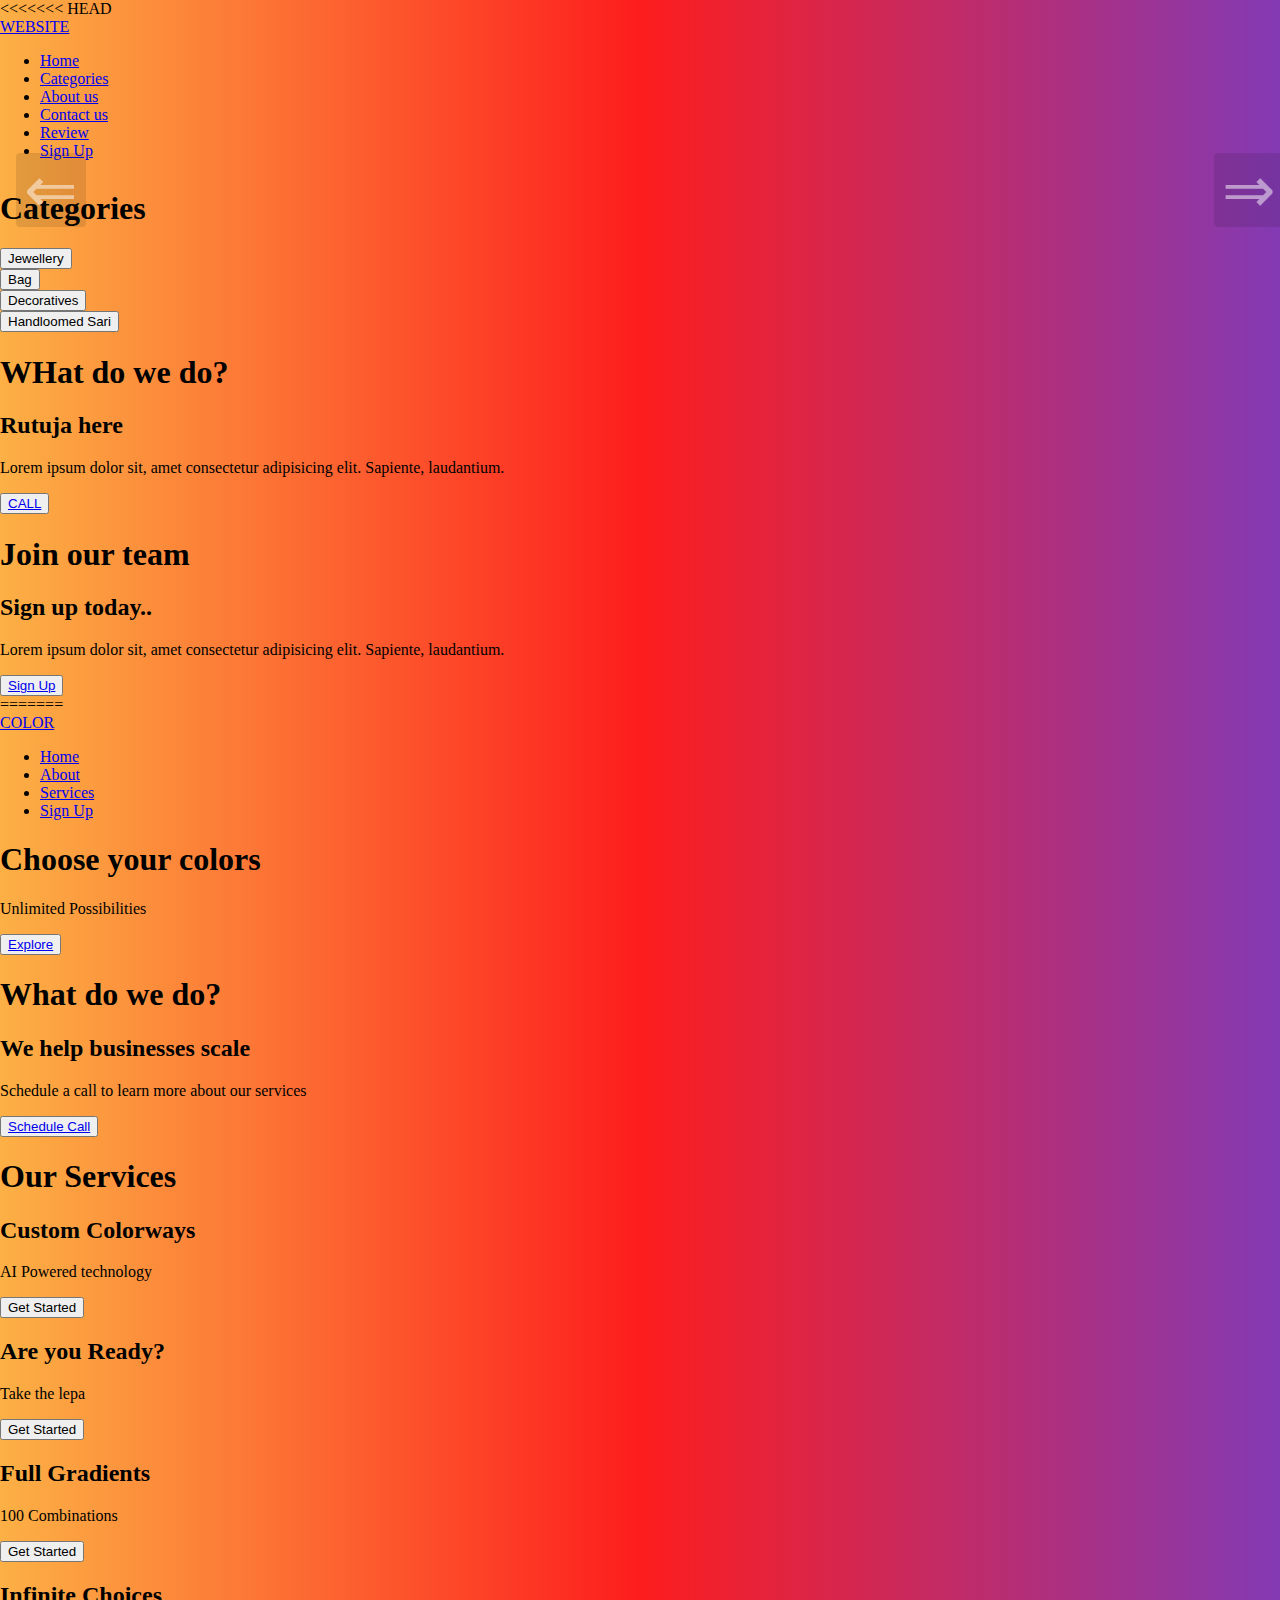
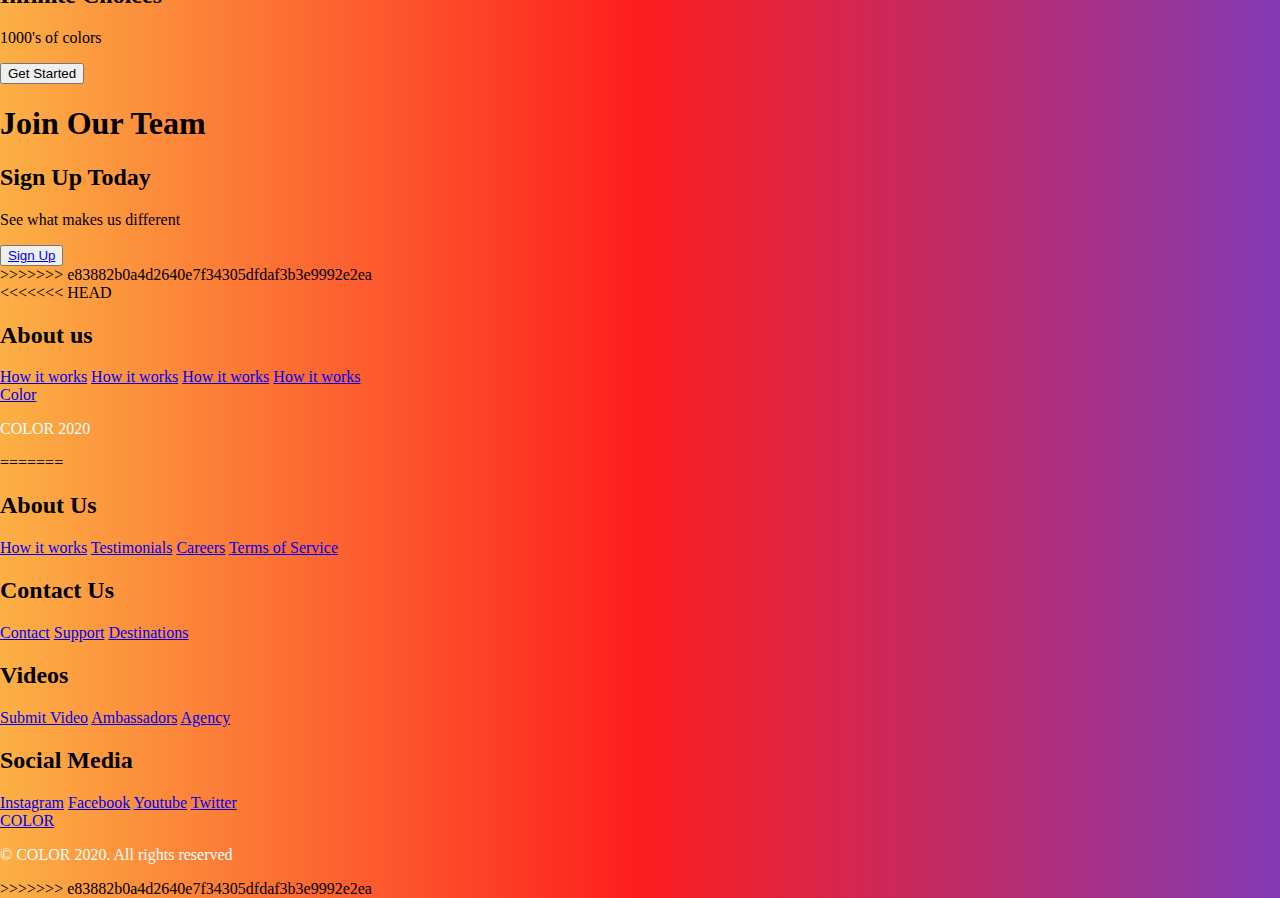
==== commit eec40bfb: "background" ====
--- a/website/template/index.html
+++ b/website/template/index.html
@@ -1,5 +1,6 @@
 <!DOCTYPE html>
 <html lang="en">
+<<<<<<< HEAD
 <head>
     <meta charset="UTF-8">
     <meta http-equiv="X-UA-Compatible" content="IE=edge">
@@ -145,10 +146,119 @@
         </div>
         
     </div>
+=======
+  <head>
+    <meta charset="UTF-8" />
+    <meta name="viewport" content="width=device-width, initial-scale=1.0" />
+    <title>Scroll Website</title>
+    <link rel="stylesheet" href="styles.css" />
+    <link
+      rel="stylesheet"
+      href="https://use.fontawesome.com/releases/v5.14.0/css/all.css"
+      integrity="sha384-HzLeBuhoNPvSl5KYnjx0BT+WB0QEEqLprO+NBkkk5gbc67FTaL7XIGa2w1L0Xbgc"
+      crossorigin="anonymous"
+    />
+  </head>
+  <body>
+    <!-- Navbar Section -->
+    <nav class="navbar">
+      <div class="navbar__container">
+        <a href="#home" id="navbar__logo">COLOR</a>
+        <div class="navbar__toggle" id="mobile-menu">
+          <span class="bar"></span> <span class="bar"></span>
+          <span class="bar"></span>
+        </div>
+        <ul class="navbar__menu">
+          <li class="navbar__item">
+            <a href="#home" class="navbar__links" id="home-page">Home</a>
+          </li>
+          <li class="navbar__item">
+            <a href="#about" class="navbar__links" id="about-page">About</a>
+          </li>
+          <li class="navbar__item">
+            <a href="#services" class="navbar__links" id="services-page"
+              >Services</a
+            >
+          </li>
+          <li class="navbar__btn">
+            <a href="#sign-up" class="button" id="signup">Sign Up</a>
+          </li>
+        </ul>
+      </div>
+    </nav>
+
+    <!-- Hero Section -->
+    <div class="hero" id="home">
+      <div class="hero__container">
+        <h1 class="hero__heading">Choose your <span>colors</span></h1>
+        <p class="hero__description">Unlimited Possibilities</p>
+        <button class="main__btn"><a href="#">Explore</a></button>
+      </div>
+    </div>
+
+    <!-- About Section -->
+    <div class="main" id="about">
+      <div class="main__container">
+        <div class="main__img--container">
+          <div class="main__img--card"><i class="fas fa-layer-group"></i></div>
+        </div>
+        <div class="main__content">
+          <h1>What do we do?</h1>
+          <h2>We help businesses scale</h2>
+          <p>Schedule a call to learn more about our services</p>
+          <button class="main__btn"><a href="#">Schedule Call</a></button>
+        </div>
+      </div>
+    </div>
+
+    <!-- Services Section -->
+    <div class="services" id="services">
+      <h1>Our Services</h1>
+      <div class="services__wrapper">
+        <div class="services__card">
+          <h2>Custom Colorways</h2>
+          <p>AI Powered technology</p>
+          <div class="services__btn"><button>Get Started</button></div>
+        </div>
+        <div class="services__card">
+          <h2>Are you Ready?</h2>
+          <p>Take the lepa</p>
+          <div class="services__btn"><button>Get Started</button></div>
+        </div>
+        <div class="services__card">
+          <h2>Full Gradients</h2>
+          <p>100 Combinations</p>
+          <div class="services__btn"><button>Get Started</button></div>
+        </div>
+        <div class="services__card">
+          <h2>Infinite Choices</h2>
+          <p>1000's of colors</p>
+          <div class="services__btn"><button>Get Started</button></div>
+        </div>
+      </div>
+    </div>
+
+    <!-- Features Section -->
+    <div class="main" id="sign-up">
+      <div class="main__container">
+        <div class="main__content">
+          <h1>Join Our Team</h1>
+          <h2>Sign Up Today</h2>
+          <p>See what makes us different</p>
+          <button class="main__btn"><a href="#">Sign Up</a></button>
+        </div>
+        <div class="main__img--container">
+          <div class="main__img--card" id="card-2">
+            <i class="fas fa-users"></i>
+          </div>
+        </div>
+      </div>
+>>>>>>> e83882b0a4d2640e7f34305dfdaf3b3e9992e2ea
     </div>
 
     <!-- Footer Section -->
     <div class="footer__container">
+<<<<<<< HEAD
         <div class="footer__links">
             <div class="footer__link--wrapper">
                 <div class="footer__link--items">
@@ -181,4 +291,62 @@
     
     <script src="app.js"></script>
 </body>
-</html> +</html> 
+=======
+      <div class="footer__links">
+        <div class="footer__link--wrapper">
+          <div class="footer__link--items">
+            <h2>About Us</h2>
+            <a href="/sign__up">How it works</a> <a href="/">Testimonials</a>
+            <a href="/">Careers</a> <a href="/">Terms of Service</a>
+          </div>
+          <div class="footer__link--items">
+            <h2>Contact Us</h2>
+            <a href="/">Contact</a> <a href="/">Support</a>
+            <a href="/">Destinations</a>
+          </div>
+        </div>
+        <div class="footer__link--wrapper">
+          <div class="footer__link--items">
+            <h2>Videos</h2>
+            <a href="/">Submit Video</a> <a href="/">Ambassadors</a>
+            <a href="/">Agency</a>
+          </div>
+          <div class="footer__link--items">
+            <h2>Social Media</h2>
+            <a href="/">Instagram</a> <a href="/">Facebook</a>
+            <a href="/">Youtube</a> <a href="/">Twitter</a>
+          </div>
+        </div>
+      </div>
+      <section class="social__media">
+        <div class="social__media--wrap">
+          <div class="footer__logo">
+            <a href="/" id="footer__logo">COLOR</a>
+          </div>
+          <p class="website__rights">© COLOR 2020. All rights reserved</p>
+          <div class="social__icons">
+            <a href="/" class="social__icon--link" target="_blank"
+              ><i class="fab fa-facebook"></i
+            ></a>
+            <a href="/" class="social__icon--link"
+              ><i class="fab fa-instagram"></i
+            ></a>
+            <a href="/" class="social__icon--link"
+              ><i class="fab fa-youtube"></i
+            ></a>
+            <a href="/" class="social__icon--link"
+              ><i class="fab fa-linkedin"></i
+            ></a>
+            <a href="/" class="social__icon--link"
+              ><i class="fab fa-twitter"></i
+            ></a>
+          </div>
+        </div>
+      </section>
+    </div>
+
+    <script src="app.js"></script>
+  </body>
+</html>
+>>>>>>> e83882b0a4d2640e7f34305dfdaf3b3e9992e2ea
--- a/website/template/styles.css
+++ b/website/template/styles.css
@@ -1,13 +1,24 @@
+<<<<<<< HEAD
 *{
+=======
+* {
+>>>>>>> e83882b0a4d2640e7f34305dfdaf3b3e9992e2ea
     box-sizing: border-box;
     margin: 0;
     padding: 0;
     font-family: 'Kumbh Sans', sans-serif;
     scroll-behavior: smooth;
+<<<<<<< HEAD
 }
 
 .navbar{
     background: #150c25;
+=======
+  }
+  
+  .navbar {
+    background: #131313;
+>>>>>>> e83882b0a4d2640e7f34305dfdaf3b3e9992e2ea
     height: 80px;
     display: flex;
     justify-content: center;
@@ -16,15 +27,22 @@
     position: sticky;
     top: 0;
     z-index: 999;
+<<<<<<< HEAD
 }
 
 .navbar__container{
+=======
+  }
+  
+  .navbar__container {
+>>>>>>> e83882b0a4d2640e7f34305dfdaf3b3e9992e2ea
     display: flex;
     justify-content: space-between;
     height: 80px;
     z-index: 1;
     width: 100%;
     max-width: 1300px;
+<<<<<<< HEAD
     margin:0 auto;
     padding: 0 50px; 
 }
@@ -37,11 +55,26 @@
     -moz-background-clip: text;
     -webkit-text-fill-color: transparent;
     -moz-text-fill-color:transparent;
+=======
+    margin: 0 auto;
+    padding: 0 50px;
+  }
+  
+  #navbar__logo {
+    background-color: #ff8177;
+    background-image: linear-gradient(to top, #ff0844 0%, #ffb199 100%);
+    background-size: 100%;
+    /* -webkit-background-clip: text;
+    -moz-background-clip: text; */
+    -webkit-text-fill-color: transparent;
+    -moz-text-fill-color: transparent;
+>>>>>>> e83882b0a4d2640e7f34305dfdaf3b3e9992e2ea
     display: flex;
     align-items: center;
     cursor: pointer;
     text-decoration: none;
     font-size: 2rem;
+<<<<<<< HEAD
 }
 
 .navbar__menu{
@@ -56,6 +89,21 @@
 }
 
 .navbar__links{
+=======
+  }
+  
+  .navbar__menu {
+    display: flex;
+    align-items: center;
+    list-style: none;
+  }
+  
+  .navbar__item {
+    height: 80px;
+  }
+  
+  .navbar__links {
+>>>>>>> e83882b0a4d2640e7f34305dfdaf3b3e9992e2ea
     color: #fff;
     display: flex;
     align-items: center;
@@ -64,6 +112,7 @@
     text-decoration: none;
     height: 100%;
     transition: all 0.3s ease;
+<<<<<<< HEAD
 }
 
 .navbar_btn {
@@ -83,10 +132,31 @@
     padding:10px 20px;
     height: 100%;
     width:100%;
+=======
+  }
+  
+  .navbar__btn {
+    display: flex;
+    justify-content: center;
+    align-items: center;
+    padding: 0 1rem;
+    width: 100%;
+  }
+  
+  .button {
+    display: flex;
+    justify-content: center;
+    align-items: center;
+    text-decoration: none;
+    padding: 10px 20px;
+    height: 100%;
+    width: 100%;
+>>>>>>> e83882b0a4d2640e7f34305dfdaf3b3e9992e2ea
     border: none;
     outline: none;
     border-radius: 4px;
     background: #833ab4;
+<<<<<<< HEAD
     background: -webkit-linear-gradient(to right,#fcb045, #fd1d1d, #833ab4);
     background: linear-gradient(to right, #fcb045,#fd1d1d, #833ab4);
     color: #fff;
@@ -211,6 +281,122 @@
 
 .hero__container{
     display:flex;
+=======
+    background: -webkit-linear-gradient(to right, #fcb045, #fd1d1d, #833ab4);
+    background: linear-gradient(to right, #fcb045, #fd1d1d, #833ab4);
+    color: #fff;
+    transition: all 0.3s ease;
+  }
+  
+  .navbar__links:hover {
+    color: #9518fc;
+    transition: all 0.3s ease;
+  }
+  
+  @media screen and (max-width: 960px) {
+    .navbar__container {
+      display: flex;
+      justify-content: space-between;
+      height: 80px;
+      z-index: 1;
+      width: 100%;
+      max-width: 1300px;
+      padding: 0;
+    }
+  
+    .navbar__menu {
+      display: grid;
+      grid-template-columns: auto;
+      margin: 0;
+      width: 100%;
+      position: absolute;
+      top: -1000px;
+      opacity: 1;
+      transition: all 0.5s ease;
+      z-index: -1;
+    }
+  
+    .navbar__menu.active {
+      background: #131313;
+      top: 100%;
+      opacity: 1;
+      transition: all 0.5s ease;
+      z-index: 99;
+      height: 60vh;
+      font-size: 1.6rem;
+    }
+  
+    #navbar__logo {
+      padding-left: 25px;
+    }
+  
+    .navbar__toggle .bar {
+      width: 25px;
+      height: 3px;
+      margin: 5px auto;
+      transition: all 0.3s ease-in-out;
+      background: #fff;
+    }
+  
+    .navbar__item {
+      width: 100%;
+    }
+  
+    .navbar__links {
+      text-align: center;
+      padding: 2rem;
+      width: 100%;
+      display: table;
+    }
+  
+    .navbar__btn {
+      padding-bottom: 2rem;
+    }
+  
+    .button {
+      display: flex;
+      justify-content: center;
+      align-items: center;
+      width: 80%;
+      height: 80px;
+      margin: 0;
+    }
+  
+    #mobile-menu {
+      position: absolute;
+      top: 20%;
+      right: 5%;
+      transform: translate(5%, 20%);
+    }
+  
+    .navbar__toggle .bar {
+      display: block;
+      cursor: pointer;
+    }
+  
+    #mobile-menu.is-active .bar:nth-child(2) {
+      opacity: 0;
+    }
+  
+    #mobile-menu.is-active .bar:nth-child(1) {
+      transform: translateY(8px) rotate(45deg);
+    }
+  
+    #mobile-menu.is-active .bar:nth-child(3) {
+      transform: translateY(-8px) rotate(-45deg);
+    }
+  }
+  
+  /* Hero Section */
+  .hero {
+    background: #000000;
+    background: linear-gradient(to right, #161616, #000000);
+    padding: 200px 0;
+  }
+  
+  .hero__container {
+    display: flex;
+>>>>>>> e83882b0a4d2640e7f34305dfdaf3b3e9992e2ea
     flex-direction: column;
     justify-content: center;
     align-items: center;
@@ -219,6 +405,7 @@
     height: 90%;
     text-align: center;
     padding: 30px;
+<<<<<<< HEAD
 
 }
 
@@ -278,6 +465,76 @@
 }
 
 .main__container{
+=======
+  }
+  
+  .hero__heading {
+    font-size: 100px;
+    margin-bottom: 24px;
+    color: #fff;
+  }
+  
+  .hero__heading span {
+    background: #ee0979; /* fallback for old browsers */
+    background: -webkit-linear-gradient(
+      to right,
+      #ff6a00,
+      #ee0979
+    ); /* Chrome 10-25, Safari 5.1-6 */
+    background: linear-gradient(
+      to right,
+      #ff6a00,
+      #ee0979
+    ); /* W3C, IE 10+/ Edge, Firefox 16+, Chrome 26+, Opera 12+, Safari 7+ */
+    background-size: 100%;
+    /* -webkit-background-clip: text;
+    -moz-background-clip: text; */
+    -webkit-text-fill-color: transparent;
+    -mo-text-fill-color: transparent;
+  }
+  
+  .hero__description {
+    font-size: 60px;
+    background: #da22ff; /* fallback for old browsers */
+    background: -webkit-linear-gradient(
+      to right,
+      #9114ff,
+      #da22ff
+    ); /* Chrome 10-25, Safari 5.1-6 */
+    background: linear-gradient(
+      to right,
+      #8f0eff,
+      #da22ff
+    ); /* W3C, IE 10+/ Edge, Firefox 16+, Chrome 26+, Opera 12+, Safari 7+ */
+    background-size: 100%;
+    /* -webkit-background-clip: text;
+    -moz-background-clip: text; */
+    -webkit-text-fill-color: transparent;
+    -moz-text-fill-color: transparent;
+  }
+  
+  .highlight {
+    border-bottom: 4px solid rgb(132, 0, 255);
+  }
+  
+  @media screen and (max-width: 768px) {
+    .hero__heading {
+      font-size: 60px;
+    }
+  
+    .hero__description {
+      font-size: 40px;
+    }
+  }
+  
+  /* About Section */
+  .main {
+    background-color: #131313;
+    padding: 10rem 0;
+  }
+  
+  .main__container {
+>>>>>>> e83882b0a4d2640e7f34305dfdaf3b3e9992e2ea
     display: grid;
     grid-template-columns: 1fr 1fr;
     align-items: center;
@@ -288,6 +545,7 @@
     width: 100%;
     max-width: 1300px;
     padding: 0 50px;
+<<<<<<< HEAD
 }
 
 .main__content{
@@ -296,10 +554,21 @@
 }
 
 .main__content h1{
+=======
+  }
+  
+  .main__content {
+    color: #fff;
+    width: 100%;
+  }
+  
+  .main__content h1 {
+>>>>>>> e83882b0a4d2640e7f34305dfdaf3b3e9992e2ea
     font-size: 2rem;
     background-color: #fe3b6f;
     background-image: linear-gradient(to top, #ff087b 0%, #ed1a52 100%);
     background-size: 100%;
+<<<<<<< HEAD
     -webkit-background-clip: text;
     -moz-background-clip: text;
     -webkit-text-fill-color: transparent;
@@ -338,30 +607,90 @@
     border: none;
     border-radius: 4px;
     color: #fff;
+=======
+    /* -webkit-background-clip: text;
+    -moz-background-clip: text; */
+    -webkit-text-fill-color: transparent;
+    -moz-text-fill-color: transparent;
+    text-transform: uppercase;
+    margin-bottom: 32px;
+  }
+  
+  .main__content h2 {
+    font-size: 4rem;
+    background: #ff8177; /* fallback for old browsers */
+    background: -webkit-linear-gradient(
+      to right,
+      #9114ff,
+      #da22ff
+    ); /* Chrome 10-25, Safari 5.1-6 */
+    background: linear-gradient(
+      to right,
+      #8f0eff,
+      #da22ff
+    ); /* W3C, IE 10+/ Edge, Firefox 16+, Chrome 26+, Opera 12+, Safari 7+ */
+    background-size: 100%;
+    /* -webkit-background-clip: text;
+    -moz-background-clip: text; */
+    -webkit-text-fill-color: transparent;
+    -moz-text-fill-color: transparent;
+  }
+  
+  .main__content p {
+    margin-top: 1rem;
+    font-size: 2rem;
+    font-weight: 700;
+  }
+  
+  .main__btn {
+    font-size: 1.8rem;
+    background: #833ab4;
+    background: -webkit-linear-gradient(to right, #fcb045, #fd1d1d, #833ab4);
+    background: linear-gradient(to right, #fcb045, #fd1d1d, #833ab4);
+    padding: 20px 60px;
+    border: none;
+    border-radius: 4px;
+>>>>>>> e83882b0a4d2640e7f34305dfdaf3b3e9992e2ea
     margin-top: 2rem;
     cursor: pointer;
     position: relative;
     transition: all 0.35s;
     outline: none;
+<<<<<<< HEAD
 }
 
 .main__btn a{
+=======
+  }
+  
+  .main__btn a {
+>>>>>>> e83882b0a4d2640e7f34305dfdaf3b3e9992e2ea
     position: relative;
     z-index: 2;
     color: #fff;
     text-decoration: none;
+<<<<<<< HEAD
 }
 
 .main__btn:after{
     position: absolute;
     content:'';
     top:0;
+=======
+  }
+  
+  .main__btn:after {
+    position: absolute;
+    content: '';
+    top: 0;
+>>>>>>> e83882b0a4d2640e7f34305dfdaf3b3e9992e2ea
     left: 0;
     width: 0;
     height: 100%;
     background: #ff1ead;
     transition: all 0.35s;
     border-radius: 4px;
+<<<<<<< HEAD
 }
 
 .main__btn:hover{
@@ -378,6 +707,23 @@
 }
 
 .main__img--card{
+=======
+  }
+  
+  .main__btn:hover {
+    color: #fff;
+  }
+  
+  .main__btn:hover:after {
+    width: 100%;
+  }
+  
+  .main__img--container {
+    text-align: center;
+  }
+  
+  .main__img--card {
+>>>>>>> e83882b0a4d2640e7f34305dfdaf3b3e9992e2ea
     margin: 10px;
     height: 500px;
     width: 500px;
@@ -387,6 +733,7 @@
     justify-content: center;
     color: #fff;
     background-image: linear-gradient(to right, #00dbde 0%, #fc00ff 100%);
+<<<<<<< HEAD
 }
 
 .fa-layer-group, 
@@ -477,12 +824,102 @@
 
 .services{
     background:#150c25;
+=======
+  }
+  
+  .fa-layer-group,
+  .fa-users {
+    font-size: 14rem;
+  }
+  
+  #card-2 {
+    background: #ff512f;
+    background: -webkit-linear-gradient(to right, #dd2476, #ff512f);
+    background: linear-gradient(to right, #dd2476, #ff512f);
+  }
+  
+  /* Mobile Responsive */
+  @media screen and (max-width: 1100px) {
+    .main__container {
+      display: grid;
+      grid-template-columns: 1fr;
+      align-items: center;
+      justify-content: center;
+      width: 100%;
+      margin: 0 auto;
+      height: 90%;
+    }
+  
+    .main__img--container {
+      display: flex;
+      justify-content: center;
+    }
+  
+    .main__img--card {
+      height: 425px;
+      width: 425px;
+    }
+  
+    .main__content {
+      text-align: center;
+      margin-bottom: 4rem;
+    }
+  
+    .main__content h1 {
+      font-size: 2.5rem;
+      margin-top: 2rem;
+    }
+  
+    .main__content h2 {
+      font-size: 3rem;
+    }
+  
+    .main__content p {
+      margin-top: 1rem;
+      font-size: 1.5rem;
+    }
+  }
+  
+  @media screen and (max-width: 480px) {
+    .main__img--card {
+      width: 250px;
+      height: 250px;
+    }
+  
+    .fa-users,
+    .fa-layer-group {
+      font-size: 4rem;
+    }
+  
+    .main__content h1 {
+      font-size: 2rem;
+      margin-top: 3rem;
+    }
+    .main__content h2 {
+      font-size: 2rem;
+    }
+  
+    .main__content p {
+      margin-top: 2rem;
+    }
+  
+    .main__btn {
+      padding: 12px 36px;
+      margin: 2.5rem 0;
+    }
+  }
+  
+  /* Services Section */
+  .services {
+    background: #131313;
+>>>>>>> e83882b0a4d2640e7f34305dfdaf3b3e9992e2ea
     display: flex;
     flex-direction: column;
     justify-content: center;
     align-items: center;
     height: 100%;
     padding: 10rem 0;
+<<<<<<< HEAD
 }
 
 .services h1{
@@ -505,6 +942,30 @@
 
 .services__card{
     margin: 12px;
+=======
+  }
+  
+  .services h1 {
+    background-color: #ff8177;
+    background-image: linear-gradient(to right, #ff0844 0%, #f7673c 100%);
+    background-size: 100%;
+    /* -webkit-background-clip: text;
+    -moz-background-clip: text; */
+    -webkit-text-fill-color: transparent;
+    -moz-text-fill-color: transparent;
+    margin-bottom: 5rem;
+    font-size: 2.5rem;
+  }
+  
+  .services__wrapper {
+    display: grid;
+    grid-template-columns: 1fr 1fr 1fr 1fr;
+    grid-template-rows: 1fr;
+  }
+  
+  .services__card {
+    margin: 10px;
+>>>>>>> e83882b0a4d2640e7f34305dfdaf3b3e9992e2ea
     height: 425px;
     width: 300px;
     border-radius: 4px;
@@ -512,6 +973,7 @@
     flex-direction: column;
     justify-content: center;
     color: #fff;
+<<<<<<< HEAD
     background-image: linear-gradient(to right,  #89216b 0%, #da4453 100%);
     background: url(h3.jpeg);
     transition: 0.3s ease-in;
@@ -565,6 +1027,55 @@
 
 
 .services__card button{
+=======
+    background-image: linear-gradient(to right, #00dbde 0%, #fc00ff 100%);
+    transition: 0.3s ease-in;
+  }
+  
+  .services__card:nth-child(2) {
+    background: #1fa2ff; /* fallback for old browsers */
+    background: -webkit-linear-gradient(
+      to right,
+      #a6ffcb,
+      #12d8fa,
+      #1fa2ff
+    ); /* Chrome 10-25, Safari 5.1-6 */
+    background: linear-gradient(
+      to right,
+      #a6ffcb,
+      #12d8fa,
+      #1fa2ff
+    ); /* W3C, IE 10+/ Edge, Firefox 16+, Chrome 26+, Opera 12+, Safari 7+ */
+  }
+  
+  .services__card:nth-child(3) {
+    background-image: linear-gradient(
+      -225deg,
+      #231557 0%,
+      #44107a 29%,
+      #ff1361 67%,
+      #fff800 100%
+    );
+  }
+  
+  .services__card h2 {
+    text-align: center;
+  }
+  
+  .services__card p {
+    text-align: center;
+    margin-top: 24px;
+    font-size: 20px;
+  }
+  
+  .services__btn {
+    display: flex;
+    justify-content: center;
+    margin-top: 16px;
+  }
+  
+  .services__card button {
+>>>>>>> e83882b0a4d2640e7f34305dfdaf3b3e9992e2ea
     color: #fff;
     padding: 14px 24px;
     border: none;
@@ -572,6 +1083,7 @@
     border-radius: 4px;
     background: #131313;
     font-size: 1rem;
+<<<<<<< HEAD
 }
 
 .services__card button:hover{
@@ -600,27 +1112,70 @@
 /* Footer CSS */
 .footer__container{
     background-color: #150c25;
+=======
+  }
+  
+  .services__card button:hover {
+    cursor: pointer;
+  }
+  
+  .services__card:hover {
+    transform: scale(1.075);
+    transition: 0.3s ease-in;
+    cursor: pointer;
+  }
+  
+  @media screen and (max-width: 1300px) {
+    .services__wrapper {
+      grid-template-columns: 1fr 1fr;
+    }
+  }
+  
+  @media screen and (max-width: 768px) {
+    .services__wrapper {
+      grid-template-columns: 1fr;
+    }
+  }
+  
+  /* Footer CSS */
+  .footer__container {
+    background-color: #131313;
+>>>>>>> e83882b0a4d2640e7f34305dfdaf3b3e9992e2ea
     padding: 5rem 0;
     display: flex;
     flex-direction: column;
     justify-content: center;
     align-items: center;
+<<<<<<< HEAD
 }
 
 #footer__logo{
     color:#fff;
+=======
+  }
+  
+  #footer__logo {
+    color: #fff;
+>>>>>>> e83882b0a4d2640e7f34305dfdaf3b3e9992e2ea
     display: flex;
     align-items: center;
     cursor: pointer;
     text-decoration: none;
     font-size: 2rem;
+<<<<<<< HEAD
 }
 
 .footer__links{
+=======
+  }
+  
+  .footer__links {
+>>>>>>> e83882b0a4d2640e7f34305dfdaf3b3e9992e2ea
     width: 100%;
     max-width: 1000px;
     display: flex;
     justify-content: center;
+<<<<<<< HEAD
 }
 
 .footer__link--wrapper{
@@ -628,10 +1183,20 @@
 }
 
 .footer__link--items{
+=======
+  }
+  
+  .footer__link--wrapper {
+    display: flex;
+  }
+  
+  .footer__link--items {
+>>>>>>> e83882b0a4d2640e7f34305dfdaf3b3e9992e2ea
     display: flex;
     flex-direction: column;
     align-items: flex-start;
     margin: 16px;
+<<<<<<< HEAD
     text-align: center;
     width: 160px;
     box-sizing: border-box;
@@ -662,21 +1227,100 @@
 }
 
 .social__media--wrap{
+=======
+    text-align: left;
+    width: 160px;
+    box-sizing: border-box;
+  }
+  
+  .footer__link--items h2 {
+    margin-bottom: 16px;
+    color: #fff;
+  }
+  
+  .footer__link--items a {
+    color: #fff;
+    text-decoration: none;
+    margin-bottom: 0.5rem;
+    transition: 0.3 ease-out;
+  }
+  
+  .footer__link--items a:hover {
+    color: #e9e9e9;
+    transition: 0.3 ease-out;
+  }
+  
+  .social__icon--link {
+    color: #fff;
+    font-size: 24px;
+  }
+  
+  .social__media {
+    max-width: 1000px;
+    width: 100%;
+  }
+  
+  .social__media--wrap {
+>>>>>>> e83882b0a4d2640e7f34305dfdaf3b3e9992e2ea
     display: flex;
     justify-content: space-between;
     align-items: center;
     width: 90%;
     max-width: 1000px;
     margin: 40px auto 0 auto;
+<<<<<<< HEAD
 }
 
 .social__icons{
+=======
+  }
+  
+  .social__icons {
+>>>>>>> e83882b0a4d2640e7f34305dfdaf3b3e9992e2ea
     display: flex;
     justify-content: space-between;
     align-items: center;
     width: 240px;
+<<<<<<< HEAD
 }
 
 .website__rights{
     color: #fff;
-}+}
+=======
+  }
+  
+  .website__rights {
+    color: #fff;
+  }
+  
+  @media screen and (max-width: 820px) {
+    .footer__links {
+      padding-top: 2rem;
+    }
+  
+    #footer__logo {
+      margin-bottom: 2rem;
+    }
+  
+    .website__rights {
+      margin-bottom: 2rem;
+    }
+  
+    .footer__link--wrapper {
+      flex-direction: column;
+    }
+  
+    .social__media--wrap {
+      flex-direction: column;
+    }
+  }
+  
+  @media screen and (max-width: 480px) {
+    .footer__link--items {
+      margin: 0;
+      padding: 10px;
+      width: 100%;
+    }
+  }
+>>>>>>> e83882b0a4d2640e7f34305dfdaf3b3e9992e2ea
--- a/website/template/homeimg.css
+++ b/website/template/homeimg.css
@@ -4,23 +4,35 @@
   
   body {
     margin: 0;
+<<<<<<< HEAD
     /* background: #faf0e6; */
     background: -webkit-linear-gradient(to right,#fcb045, #fd1d1d, #833ab4);
     background: linear-gradient(to right, #fcb045,#fd1d1d, #833ab4);
+=======
+    background: linear-gradient(180deg, rgba(176, 231, 246, 0.84) 0%, #c6eaff 100%);
+>>>>>>> e83882b0a4d2640e7f34305dfdaf3b3e9992e2ea
     height: 100vh;
   }
   
   .carousel {
+<<<<<<< HEAD
     margin-left: 105px;
     margin-top: 0px;
     margin-bottom: 30px;
     width: 1300px;
+=======
+    width: 1250px;
+>>>>>>> e83882b0a4d2640e7f34305dfdaf3b3e9992e2ea
     height: 600px;
     position: relative;
   }
   
   .carousel > ul {
+<<<<<<< HEAD
     margin: 40px;
+=======
+    margin: 100px;
+>>>>>>> e83882b0a4d2640e7f34305dfdaf3b3e9992e2ea
     padding: 50px;
     list-style: none;
   }
--- a/website/template/styles.css
+++ b/website/template/styles.css
@@ -1,13 +1,24 @@
+<<<<<<< HEAD
 *{
+=======
+* {
+>>>>>>> e83882b0a4d2640e7f34305dfdaf3b3e9992e2ea
     box-sizing: border-box;
     margin: 0;
     padding: 0;
     font-family: 'Kumbh Sans', sans-serif;
     scroll-behavior: smooth;
+<<<<<<< HEAD
 }
 
 .navbar{
     background: #150c25;
+=======
+  }
+  
+  .navbar {
+    background: #131313;
+>>>>>>> e83882b0a4d2640e7f34305dfdaf3b3e9992e2ea
     height: 80px;
     display: flex;
     justify-content: center;
@@ -16,15 +27,22 @@
     position: sticky;
     top: 0;
     z-index: 999;
+<<<<<<< HEAD
 }
 
 .navbar__container{
+=======
+  }
+  
+  .navbar__container {
+>>>>>>> e83882b0a4d2640e7f34305dfdaf3b3e9992e2ea
     display: flex;
     justify-content: space-between;
     height: 80px;
     z-index: 1;
     width: 100%;
     max-width: 1300px;
+<<<<<<< HEAD
     margin:0 auto;
     padding: 0 50px; 
 }
@@ -37,11 +55,26 @@
     -moz-background-clip: text;
     -webkit-text-fill-color: transparent;
     -moz-text-fill-color:transparent;
+=======
+    margin: 0 auto;
+    padding: 0 50px;
+  }
+  
+  #navbar__logo {
+    background-color: #ff8177;
+    background-image: linear-gradient(to top, #ff0844 0%, #ffb199 100%);
+    background-size: 100%;
+    /* -webkit-background-clip: text;
+    -moz-background-clip: text; */
+    -webkit-text-fill-color: transparent;
+    -moz-text-fill-color: transparent;
+>>>>>>> e83882b0a4d2640e7f34305dfdaf3b3e9992e2ea
     display: flex;
     align-items: center;
     cursor: pointer;
     text-decoration: none;
     font-size: 2rem;
+<<<<<<< HEAD
 }
 
 .navbar__menu{
@@ -56,6 +89,21 @@
 }
 
 .navbar__links{
+=======
+  }
+  
+  .navbar__menu {
+    display: flex;
+    align-items: center;
+    list-style: none;
+  }
+  
+  .navbar__item {
+    height: 80px;
+  }
+  
+  .navbar__links {
+>>>>>>> e83882b0a4d2640e7f34305dfdaf3b3e9992e2ea
     color: #fff;
     display: flex;
     align-items: center;
@@ -64,6 +112,7 @@
     text-decoration: none;
     height: 100%;
     transition: all 0.3s ease;
+<<<<<<< HEAD
 }
 
 .navbar_btn {
@@ -83,10 +132,31 @@
     padding:10px 20px;
     height: 100%;
     width:100%;
+=======
+  }
+  
+  .navbar__btn {
+    display: flex;
+    justify-content: center;
+    align-items: center;
+    padding: 0 1rem;
+    width: 100%;
+  }
+  
+  .button {
+    display: flex;
+    justify-content: center;
+    align-items: center;
+    text-decoration: none;
+    padding: 10px 20px;
+    height: 100%;
+    width: 100%;
+>>>>>>> e83882b0a4d2640e7f34305dfdaf3b3e9992e2ea
     border: none;
     outline: none;
     border-radius: 4px;
     background: #833ab4;
+<<<<<<< HEAD
     background: -webkit-linear-gradient(to right,#fcb045, #fd1d1d, #833ab4);
     background: linear-gradient(to right, #fcb045,#fd1d1d, #833ab4);
     color: #fff;
@@ -211,6 +281,122 @@
 
 .hero__container{
     display:flex;
+=======
+    background: -webkit-linear-gradient(to right, #fcb045, #fd1d1d, #833ab4);
+    background: linear-gradient(to right, #fcb045, #fd1d1d, #833ab4);
+    color: #fff;
+    transition: all 0.3s ease;
+  }
+  
+  .navbar__links:hover {
+    color: #9518fc;
+    transition: all 0.3s ease;
+  }
+  
+  @media screen and (max-width: 960px) {
+    .navbar__container {
+      display: flex;
+      justify-content: space-between;
+      height: 80px;
+      z-index: 1;
+      width: 100%;
+      max-width: 1300px;
+      padding: 0;
+    }
+  
+    .navbar__menu {
+      display: grid;
+      grid-template-columns: auto;
+      margin: 0;
+      width: 100%;
+      position: absolute;
+      top: -1000px;
+      opacity: 1;
+      transition: all 0.5s ease;
+      z-index: -1;
+    }
+  
+    .navbar__menu.active {
+      background: #131313;
+      top: 100%;
+      opacity: 1;
+      transition: all 0.5s ease;
+      z-index: 99;
+      height: 60vh;
+      font-size: 1.6rem;
+    }
+  
+    #navbar__logo {
+      padding-left: 25px;
+    }
+  
+    .navbar__toggle .bar {
+      width: 25px;
+      height: 3px;
+      margin: 5px auto;
+      transition: all 0.3s ease-in-out;
+      background: #fff;
+    }
+  
+    .navbar__item {
+      width: 100%;
+    }
+  
+    .navbar__links {
+      text-align: center;
+      padding: 2rem;
+      width: 100%;
+      display: table;
+    }
+  
+    .navbar__btn {
+      padding-bottom: 2rem;
+    }
+  
+    .button {
+      display: flex;
+      justify-content: center;
+      align-items: center;
+      width: 80%;
+      height: 80px;
+      margin: 0;
+    }
+  
+    #mobile-menu {
+      position: absolute;
+      top: 20%;
+      right: 5%;
+      transform: translate(5%, 20%);
+    }
+  
+    .navbar__toggle .bar {
+      display: block;
+      cursor: pointer;
+    }
+  
+    #mobile-menu.is-active .bar:nth-child(2) {
+      opacity: 0;
+    }
+  
+    #mobile-menu.is-active .bar:nth-child(1) {
+      transform: translateY(8px) rotate(45deg);
+    }
+  
+    #mobile-menu.is-active .bar:nth-child(3) {
+      transform: translateY(-8px) rotate(-45deg);
+    }
+  }
+  
+  /* Hero Section */
+  .hero {
+    background: #000000;
+    background: linear-gradient(to right, #161616, #000000);
+    padding: 200px 0;
+  }
+  
+  .hero__container {
+    display: flex;
+>>>>>>> e83882b0a4d2640e7f34305dfdaf3b3e9992e2ea
     flex-direction: column;
     justify-content: center;
     align-items: center;
@@ -219,6 +405,7 @@
     height: 90%;
     text-align: center;
     padding: 30px;
+<<<<<<< HEAD
 
 }
 
@@ -278,6 +465,76 @@
 }
 
 .main__container{
+=======
+  }
+  
+  .hero__heading {
+    font-size: 100px;
+    margin-bottom: 24px;
+    color: #fff;
+  }
+  
+  .hero__heading span {
+    background: #ee0979; /* fallback for old browsers */
+    background: -webkit-linear-gradient(
+      to right,
+      #ff6a00,
+      #ee0979
+    ); /* Chrome 10-25, Safari 5.1-6 */
+    background: linear-gradient(
+      to right,
+      #ff6a00,
+      #ee0979
+    ); /* W3C, IE 10+/ Edge, Firefox 16+, Chrome 26+, Opera 12+, Safari 7+ */
+    background-size: 100%;
+    /* -webkit-background-clip: text;
+    -moz-background-clip: text; */
+    -webkit-text-fill-color: transparent;
+    -mo-text-fill-color: transparent;
+  }
+  
+  .hero__description {
+    font-size: 60px;
+    background: #da22ff; /* fallback for old browsers */
+    background: -webkit-linear-gradient(
+      to right,
+      #9114ff,
+      #da22ff
+    ); /* Chrome 10-25, Safari 5.1-6 */
+    background: linear-gradient(
+      to right,
+      #8f0eff,
+      #da22ff
+    ); /* W3C, IE 10+/ Edge, Firefox 16+, Chrome 26+, Opera 12+, Safari 7+ */
+    background-size: 100%;
+    /* -webkit-background-clip: text;
+    -moz-background-clip: text; */
+    -webkit-text-fill-color: transparent;
+    -moz-text-fill-color: transparent;
+  }
+  
+  .highlight {
+    border-bottom: 4px solid rgb(132, 0, 255);
+  }
+  
+  @media screen and (max-width: 768px) {
+    .hero__heading {
+      font-size: 60px;
+    }
+  
+    .hero__description {
+      font-size: 40px;
+    }
+  }
+  
+  /* About Section */
+  .main {
+    background-color: #131313;
+    padding: 10rem 0;
+  }
+  
+  .main__container {
+>>>>>>> e83882b0a4d2640e7f34305dfdaf3b3e9992e2ea
     display: grid;
     grid-template-columns: 1fr 1fr;
     align-items: center;
@@ -288,6 +545,7 @@
     width: 100%;
     max-width: 1300px;
     padding: 0 50px;
+<<<<<<< HEAD
 }
 
 .main__content{
@@ -296,10 +554,21 @@
 }
 
 .main__content h1{
+=======
+  }
+  
+  .main__content {
+    color: #fff;
+    width: 100%;
+  }
+  
+  .main__content h1 {
+>>>>>>> e83882b0a4d2640e7f34305dfdaf3b3e9992e2ea
     font-size: 2rem;
     background-color: #fe3b6f;
     background-image: linear-gradient(to top, #ff087b 0%, #ed1a52 100%);
     background-size: 100%;
+<<<<<<< HEAD
     -webkit-background-clip: text;
     -moz-background-clip: text;
     -webkit-text-fill-color: transparent;
@@ -338,30 +607,90 @@
     border: none;
     border-radius: 4px;
     color: #fff;
+=======
+    /* -webkit-background-clip: text;
+    -moz-background-clip: text; */
+    -webkit-text-fill-color: transparent;
+    -moz-text-fill-color: transparent;
+    text-transform: uppercase;
+    margin-bottom: 32px;
+  }
+  
+  .main__content h2 {
+    font-size: 4rem;
+    background: #ff8177; /* fallback for old browsers */
+    background: -webkit-linear-gradient(
+      to right,
+      #9114ff,
+      #da22ff
+    ); /* Chrome 10-25, Safari 5.1-6 */
+    background: linear-gradient(
+      to right,
+      #8f0eff,
+      #da22ff
+    ); /* W3C, IE 10+/ Edge, Firefox 16+, Chrome 26+, Opera 12+, Safari 7+ */
+    background-size: 100%;
+    /* -webkit-background-clip: text;
+    -moz-background-clip: text; */
+    -webkit-text-fill-color: transparent;
+    -moz-text-fill-color: transparent;
+  }
+  
+  .main__content p {
+    margin-top: 1rem;
+    font-size: 2rem;
+    font-weight: 700;
+  }
+  
+  .main__btn {
+    font-size: 1.8rem;
+    background: #833ab4;
+    background: -webkit-linear-gradient(to right, #fcb045, #fd1d1d, #833ab4);
+    background: linear-gradient(to right, #fcb045, #fd1d1d, #833ab4);
+    padding: 20px 60px;
+    border: none;
+    border-radius: 4px;
+>>>>>>> e83882b0a4d2640e7f34305dfdaf3b3e9992e2ea
     margin-top: 2rem;
     cursor: pointer;
     position: relative;
     transition: all 0.35s;
     outline: none;
+<<<<<<< HEAD
 }
 
 .main__btn a{
+=======
+  }
+  
+  .main__btn a {
+>>>>>>> e83882b0a4d2640e7f34305dfdaf3b3e9992e2ea
     position: relative;
     z-index: 2;
     color: #fff;
     text-decoration: none;
+<<<<<<< HEAD
 }
 
 .main__btn:after{
     position: absolute;
     content:'';
     top:0;
+=======
+  }
+  
+  .main__btn:after {
+    position: absolute;
+    content: '';
+    top: 0;
+>>>>>>> e83882b0a4d2640e7f34305dfdaf3b3e9992e2ea
     left: 0;
     width: 0;
     height: 100%;
     background: #ff1ead;
     transition: all 0.35s;
     border-radius: 4px;
+<<<<<<< HEAD
 }
 
 .main__btn:hover{
@@ -378,6 +707,23 @@
 }
 
 .main__img--card{
+=======
+  }
+  
+  .main__btn:hover {
+    color: #fff;
+  }
+  
+  .main__btn:hover:after {
+    width: 100%;
+  }
+  
+  .main__img--container {
+    text-align: center;
+  }
+  
+  .main__img--card {
+>>>>>>> e83882b0a4d2640e7f34305dfdaf3b3e9992e2ea
     margin: 10px;
     height: 500px;
     width: 500px;
@@ -387,6 +733,7 @@
     justify-content: center;
     color: #fff;
     background-image: linear-gradient(to right, #00dbde 0%, #fc00ff 100%);
+<<<<<<< HEAD
 }
 
 .fa-layer-group, 
@@ -477,12 +824,102 @@
 
 .services{
     background:#150c25;
+=======
+  }
+  
+  .fa-layer-group,
+  .fa-users {
+    font-size: 14rem;
+  }
+  
+  #card-2 {
+    background: #ff512f;
+    background: -webkit-linear-gradient(to right, #dd2476, #ff512f);
+    background: linear-gradient(to right, #dd2476, #ff512f);
+  }
+  
+  /* Mobile Responsive */
+  @media screen and (max-width: 1100px) {
+    .main__container {
+      display: grid;
+      grid-template-columns: 1fr;
+      align-items: center;
+      justify-content: center;
+      width: 100%;
+      margin: 0 auto;
+      height: 90%;
+    }
+  
+    .main__img--container {
+      display: flex;
+      justify-content: center;
+    }
+  
+    .main__img--card {
+      height: 425px;
+      width: 425px;
+    }
+  
+    .main__content {
+      text-align: center;
+      margin-bottom: 4rem;
+    }
+  
+    .main__content h1 {
+      font-size: 2.5rem;
+      margin-top: 2rem;
+    }
+  
+    .main__content h2 {
+      font-size: 3rem;
+    }
+  
+    .main__content p {
+      margin-top: 1rem;
+      font-size: 1.5rem;
+    }
+  }
+  
+  @media screen and (max-width: 480px) {
+    .main__img--card {
+      width: 250px;
+      height: 250px;
+    }
+  
+    .fa-users,
+    .fa-layer-group {
+      font-size: 4rem;
+    }
+  
+    .main__content h1 {
+      font-size: 2rem;
+      margin-top: 3rem;
+    }
+    .main__content h2 {
+      font-size: 2rem;
+    }
+  
+    .main__content p {
+      margin-top: 2rem;
+    }
+  
+    .main__btn {
+      padding: 12px 36px;
+      margin: 2.5rem 0;
+    }
+  }
+  
+  /* Services Section */
+  .services {
+    background: #131313;
+>>>>>>> e83882b0a4d2640e7f34305dfdaf3b3e9992e2ea
     display: flex;
     flex-direction: column;
     justify-content: center;
     align-items: center;
     height: 100%;
     padding: 10rem 0;
+<<<<<<< HEAD
 }
 
 .services h1{
@@ -505,6 +942,30 @@
 
 .services__card{
     margin: 12px;
+=======
+  }
+  
+  .services h1 {
+    background-color: #ff8177;
+    background-image: linear-gradient(to right, #ff0844 0%, #f7673c 100%);
+    background-size: 100%;
+    /* -webkit-background-clip: text;
+    -moz-background-clip: text; */
+    -webkit-text-fill-color: transparent;
+    -moz-text-fill-color: transparent;
+    margin-bottom: 5rem;
+    font-size: 2.5rem;
+  }
+  
+  .services__wrapper {
+    display: grid;
+    grid-template-columns: 1fr 1fr 1fr 1fr;
+    grid-template-rows: 1fr;
+  }
+  
+  .services__card {
+    margin: 10px;
+>>>>>>> e83882b0a4d2640e7f34305dfdaf3b3e9992e2ea
     height: 425px;
     width: 300px;
     border-radius: 4px;
@@ -512,6 +973,7 @@
     flex-direction: column;
     justify-content: center;
     color: #fff;
+<<<<<<< HEAD
     background-image: linear-gradient(to right,  #89216b 0%, #da4453 100%);
     background: url(h3.jpeg);
     transition: 0.3s ease-in;
@@ -565,6 +1027,55 @@
 
 
 .services__card button{
+=======
+    background-image: linear-gradient(to right, #00dbde 0%, #fc00ff 100%);
+    transition: 0.3s ease-in;
+  }
+  
+  .services__card:nth-child(2) {
+    background: #1fa2ff; /* fallback for old browsers */
+    background: -webkit-linear-gradient(
+      to right,
+      #a6ffcb,
+      #12d8fa,
+      #1fa2ff
+    ); /* Chrome 10-25, Safari 5.1-6 */
+    background: linear-gradient(
+      to right,
+      #a6ffcb,
+      #12d8fa,
+      #1fa2ff
+    ); /* W3C, IE 10+/ Edge, Firefox 16+, Chrome 26+, Opera 12+, Safari 7+ */
+  }
+  
+  .services__card:nth-child(3) {
+    background-image: linear-gradient(
+      -225deg,
+      #231557 0%,
+      #44107a 29%,
+      #ff1361 67%,
+      #fff800 100%
+    );
+  }
+  
+  .services__card h2 {
+    text-align: center;
+  }
+  
+  .services__card p {
+    text-align: center;
+    margin-top: 24px;
+    font-size: 20px;
+  }
+  
+  .services__btn {
+    display: flex;
+    justify-content: center;
+    margin-top: 16px;
+  }
+  
+  .services__card button {
+>>>>>>> e83882b0a4d2640e7f34305dfdaf3b3e9992e2ea
     color: #fff;
     padding: 14px 24px;
     border: none;
@@ -572,6 +1083,7 @@
     border-radius: 4px;
     background: #131313;
     font-size: 1rem;
+<<<<<<< HEAD
 }
 
 .services__card button:hover{
@@ -600,27 +1112,70 @@
 /* Footer CSS */
 .footer__container{
     background-color: #150c25;
+=======
+  }
+  
+  .services__card button:hover {
+    cursor: pointer;
+  }
+  
+  .services__card:hover {
+    transform: scale(1.075);
+    transition: 0.3s ease-in;
+    cursor: pointer;
+  }
+  
+  @media screen and (max-width: 1300px) {
+    .services__wrapper {
+      grid-template-columns: 1fr 1fr;
+    }
+  }
+  
+  @media screen and (max-width: 768px) {
+    .services__wrapper {
+      grid-template-columns: 1fr;
+    }
+  }
+  
+  /* Footer CSS */
+  .footer__container {
+    background-color: #131313;
+>>>>>>> e83882b0a4d2640e7f34305dfdaf3b3e9992e2ea
     padding: 5rem 0;
     display: flex;
     flex-direction: column;
     justify-content: center;
     align-items: center;
+<<<<<<< HEAD
 }
 
 #footer__logo{
     color:#fff;
+=======
+  }
+  
+  #footer__logo {
+    color: #fff;
+>>>>>>> e83882b0a4d2640e7f34305dfdaf3b3e9992e2ea
     display: flex;
     align-items: center;
     cursor: pointer;
     text-decoration: none;
     font-size: 2rem;
+<<<<<<< HEAD
 }
 
 .footer__links{
+=======
+  }
+  
+  .footer__links {
+>>>>>>> e83882b0a4d2640e7f34305dfdaf3b3e9992e2ea
     width: 100%;
     max-width: 1000px;
     display: flex;
     justify-content: center;
+<<<<<<< HEAD
 }
 
 .footer__link--wrapper{
@@ -628,10 +1183,20 @@
 }
 
 .footer__link--items{
+=======
+  }
+  
+  .footer__link--wrapper {
+    display: flex;
+  }
+  
+  .footer__link--items {
+>>>>>>> e83882b0a4d2640e7f34305dfdaf3b3e9992e2ea
     display: flex;
     flex-direction: column;
     align-items: flex-start;
     margin: 16px;
+<<<<<<< HEAD
     text-align: center;
     width: 160px;
     box-sizing: border-box;
@@ -662,21 +1227,100 @@
 }
 
 .social__media--wrap{
+=======
+    text-align: left;
+    width: 160px;
+    box-sizing: border-box;
+  }
+  
+  .footer__link--items h2 {
+    margin-bottom: 16px;
+    color: #fff;
+  }
+  
+  .footer__link--items a {
+    color: #fff;
+    text-decoration: none;
+    margin-bottom: 0.5rem;
+    transition: 0.3 ease-out;
+  }
+  
+  .footer__link--items a:hover {
+    color: #e9e9e9;
+    transition: 0.3 ease-out;
+  }
+  
+  .social__icon--link {
+    color: #fff;
+    font-size: 24px;
+  }
+  
+  .social__media {
+    max-width: 1000px;
+    width: 100%;
+  }
+  
+  .social__media--wrap {
+>>>>>>> e83882b0a4d2640e7f34305dfdaf3b3e9992e2ea
     display: flex;
     justify-content: space-between;
     align-items: center;
     width: 90%;
     max-width: 1000px;
     margin: 40px auto 0 auto;
+<<<<<<< HEAD
 }
 
 .social__icons{
+=======
+  }
+  
+  .social__icons {
+>>>>>>> e83882b0a4d2640e7f34305dfdaf3b3e9992e2ea
     display: flex;
     justify-content: space-between;
     align-items: center;
     width: 240px;
+<<<<<<< HEAD
 }
 
 .website__rights{
     color: #fff;
-}+}
+=======
+  }
+  
+  .website__rights {
+    color: #fff;
+  }
+  
+  @media screen and (max-width: 820px) {
+    .footer__links {
+      padding-top: 2rem;
+    }
+  
+    #footer__logo {
+      margin-bottom: 2rem;
+    }
+  
+    .website__rights {
+      margin-bottom: 2rem;
+    }
+  
+    .footer__link--wrapper {
+      flex-direction: column;
+    }
+  
+    .social__media--wrap {
+      flex-direction: column;
+    }
+  }
+  
+  @media screen and (max-width: 480px) {
+    .footer__link--items {
+      margin: 0;
+      padding: 10px;
+      width: 100%;
+    }
+  }
+>>>>>>> e83882b0a4d2640e7f34305dfdaf3b3e9992e2ea
